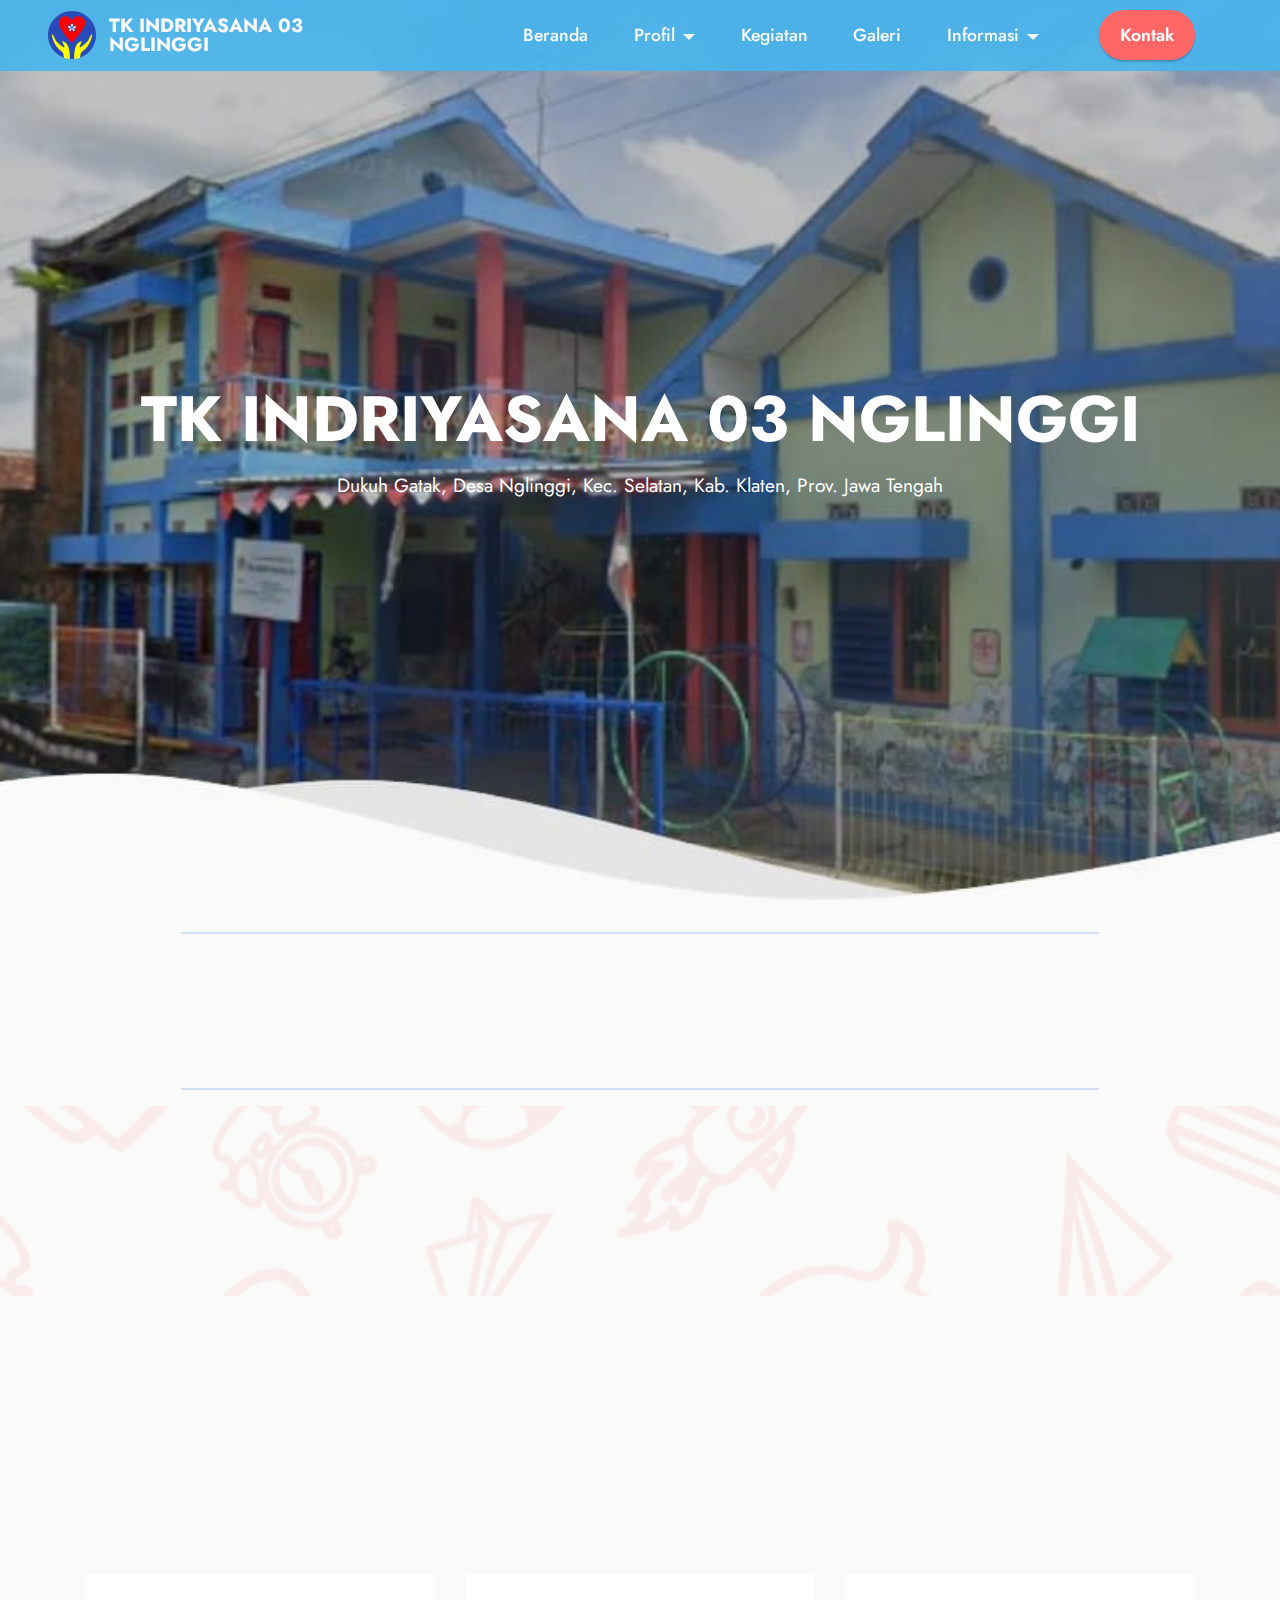
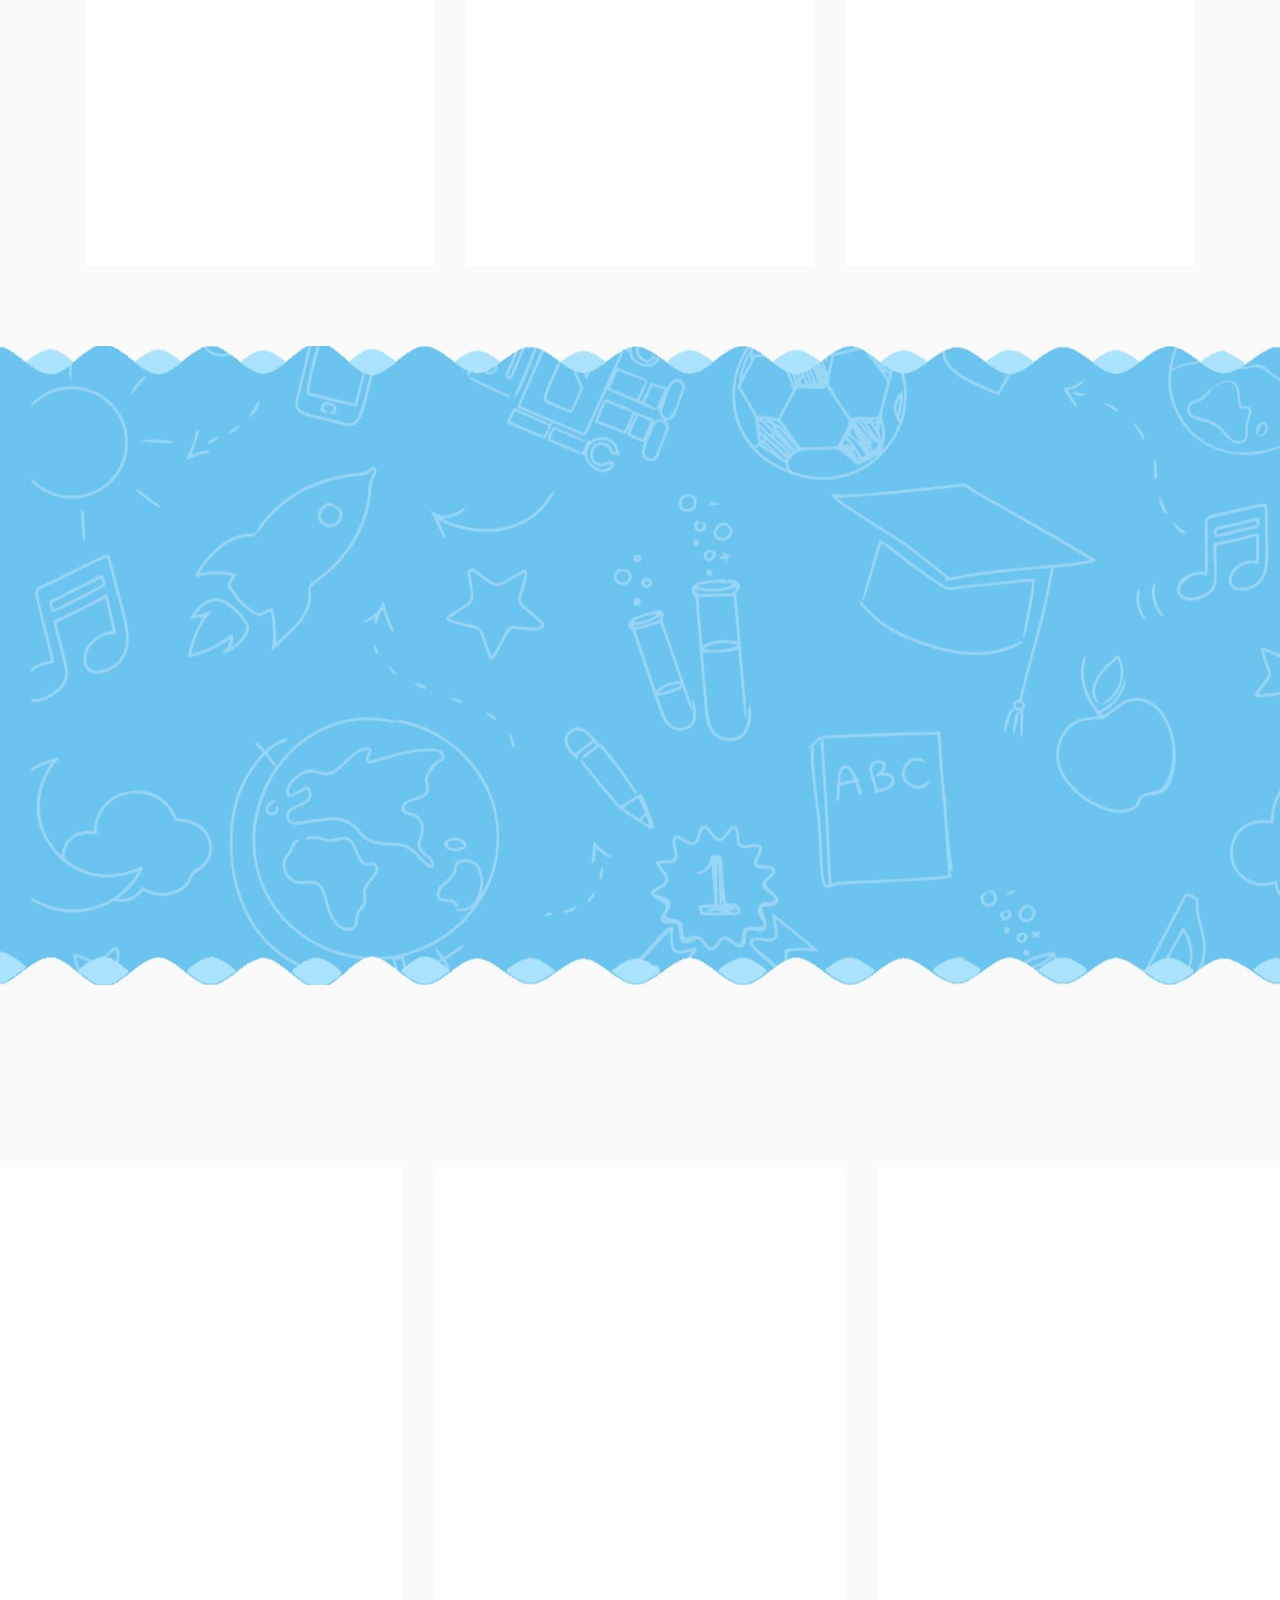
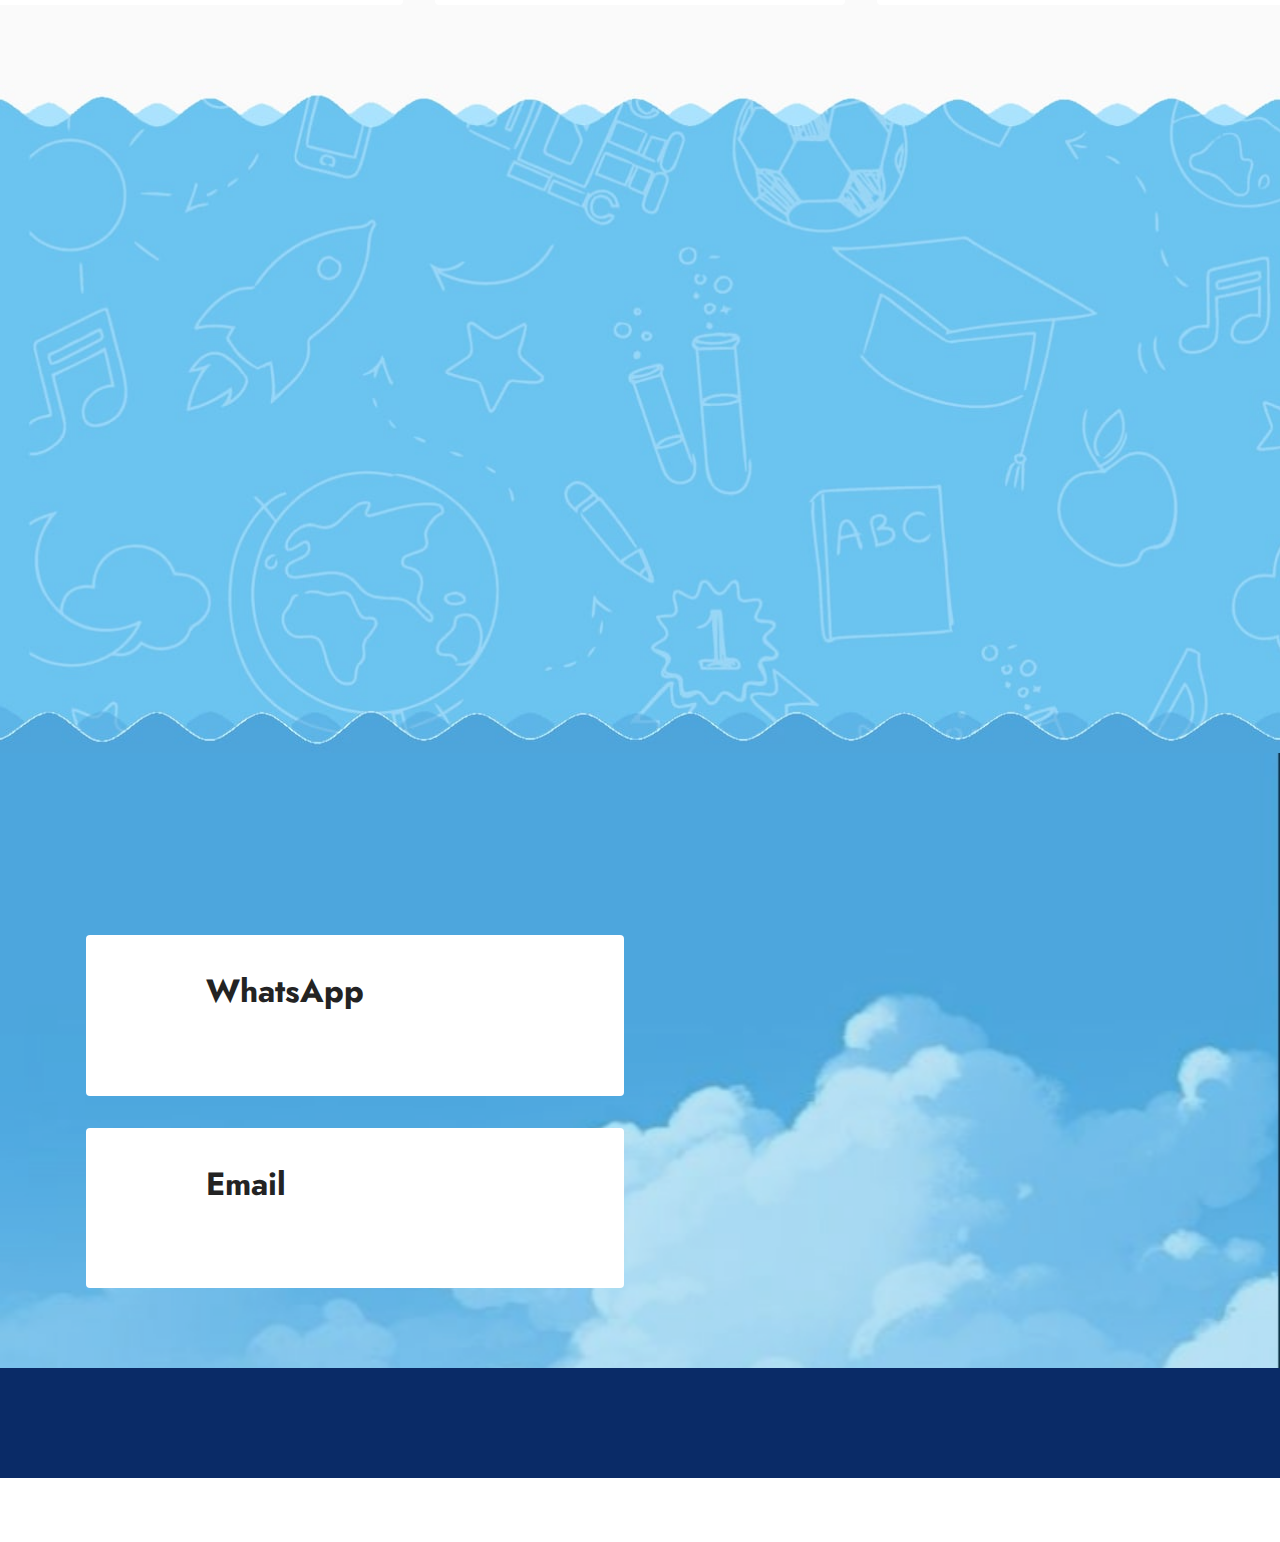
==== index.html @ e8ebb44b "1" ====
<!DOCTYPE html>
<html  >
<head>
  <!-- Site made with Mobirise Website Builder v5.9.6, https://mobirise.com -->
  <meta charset="UTF-8">
  <meta http-equiv="X-UA-Compatible" content="IE=edge">
  <meta name="generator" content="Mobirise v5.9.6, mobirise.com">
  <meta name="viewport" content="width=device-width, initial-scale=1, minimum-scale=1">
  <link rel="shortcut icon" href="assets/images/channels4-profile-fotor-202404188264-96x96.png" type="image/x-icon">
  <meta name="description" content="">
  
  
  <title>Home</title>
  <link rel="stylesheet" href="assets/web/assets/mobirise-icons2/mobirise2.css">
  <link rel="stylesheet" href="assets/bootstrap/css/bootstrap.min.css">
  <link rel="stylesheet" href="assets/bootstrap/css/bootstrap-grid.min.css">
  <link rel="stylesheet" href="assets/bootstrap/css/bootstrap-reboot.min.css">
  <link rel="stylesheet" href="assets/parallax/jarallax.css">
  <link rel="stylesheet" href="assets/animatecss/animate.css">
  <link rel="stylesheet" href="assets/dropdown/css/style.css">
  <link rel="stylesheet" href="assets/socicon/css/styles.css">
  <link rel="stylesheet" href="assets/theme/css/style.css">
  <link rel="preload" href="https://fonts.googleapis.com/css?family=Jost:100,200,300,400,500,600,700,800,900,100i,200i,300i,400i,500i,600i,700i,800i,900i&display=swap" as="style" onload="this.onload=null;this.rel='stylesheet'">
  <noscript><link rel="stylesheet" href="https://fonts.googleapis.com/css?family=Jost:100,200,300,400,500,600,700,800,900,100i,200i,300i,400i,500i,600i,700i,800i,900i&display=swap"></noscript>
  <link rel="preload" as="style" href="assets/mobirise/css/mbr-additional.css"><link rel="stylesheet" href="assets/mobirise/css/mbr-additional.css" type="text/css">

  
  
  
</head>
<body>
  
  <section data-bs-version="5.1" class="menu menu2 cid-udGkmH6axT" once="menu" id="menu2-32">
    
    <nav class="navbar navbar-dropdown navbar-fixed-top navbar-expand-lg">
        <div class="container-fluid">
            <div class="navbar-brand">
                <span class="navbar-logo">
                    
                        <img src="assets/images/channels4-profile-fotor-202404188264-96x96.png" alt="Mobirise Website Builder" style="height: 3rem;">
                    
                </span>
                <span class="navbar-caption-wrap"><a class="navbar-caption text-white text-primary display-7">TK INDRIYASANA 03 <br>NGLINGGI</a></span>
            </div>
            <button class="navbar-toggler" type="button" data-toggle="collapse" data-bs-toggle="collapse" data-target="#navbarSupportedContent" data-bs-target="#navbarSupportedContent" aria-controls="navbarNavAltMarkup" aria-expanded="false" aria-label="Toggle navigation">
                <div class="hamburger">
                    <span></span>
                    <span></span>
                    <span></span>
                    <span></span>
                </div>
            </button>
            <div class="collapse navbar-collapse" id="navbarSupportedContent">
                <ul class="navbar-nav nav-dropdown" data-app-modern-menu="true"><li class="nav-item"><a class="nav-link link text-white display-4" href="index.html">Beranda</a></li><li class="nav-item dropdown"><a class="nav-link link dropdown-toggle text-white show display-4" href="https://mobiri.se" data-toggle="dropdown-submenu" data-bs-toggle="dropdown" data-bs-auto-close="outside" aria-expanded="false">Profil</a><div class="dropdown-menu show" aria-labelledby="dropdown-567" data-bs-popper="none"><a class="dropdown-item text-white text-primary display-4" href="Sejarah.html">Sejarah</a><a class="dropdown-item text-white text-primary display-4" href="Visi, Misi, dan Tujuan.html">Visi, Misi, dan Tujuan</a><a class="dropdown-item text-white text-primary display-4" href="Struktur Organisasi.html">Struktur Organisasi</a><a class="show dropdown-item text-white text-primary display-4" href="Data Guru.html">Data Guru</a><a class="show dropdown-item text-white text-primary display-4" href="Identitas.html">Identitas TK</a></div></li><li class="nav-item"><a class="nav-link link text-white text-primary display-4" href="Kegiatan.html" aria-expanded="false">Kegiatan</a></li>
                    <li class="nav-item"><a class="nav-link link text-white text-primary display-4" href="Galeri.html">Galeri</a></li>
                    <li class="nav-item dropdown"><a class="nav-link link dropdown-toggle text-white display-4" href="https://mobiri.se" data-toggle="dropdown-submenu" data-bs-toggle="dropdown" data-bs-auto-close="outside" aria-expanded="false">Informasi</a><div class="dropdown-menu" aria-labelledby="dropdown-361"><a class="dropdown-item text-white text-primary display-4" href="Pengumuman.html">Pengumuman</a><a class="dropdown-item text-white text-primary display-4" href="Pendaftaran.html">Pendaftaran</a></div>
                    </li></ul>
                
                <div class="navbar-buttons mbr-section-btn"><a class="btn btn-success display-4" href="Kontak.html">Kontak</a></div>
            </div>
        </div>
    </nav>
</section>

<section data-bs-version="5.1" class="header18 cid-u93ka7ku4t mbr-fullscreen" id="header18-0">

    

    
    <div class="mbr-overlay" style="opacity: 0; background-color: rgb(0, 0, 0);"></div>

    <div class="align-center container-fluid">
        <div class="row justify-content-center">
            <div class="col-12 col-lg-12">
                <h1 class="mbr-section-title mbr-fonts-style mbr-white mb-3 display-1"><strong>TK INDRIYASANA 03 NGLINGGI</strong></h1>
                
                <p class="mbr-text mbr-fonts-style mbr-white display-7">Dukuh Gatak, Desa Nglinggi, Kec. Selatan, Kab. Klaten, Prov. Jawa Tengah</p>
                
            </div>
        </div>
    </div>
</section>

<section data-bs-version="5.1" class="content6 cid-ue8U0f167x" id="content6-4u">
    
    <div class="container">
        <div class="row justify-content-center">
            <div class="col-md-12 col-lg-10">
                <hr class="line">
                <p class="mbr-text align-center mbr-fonts-style my-4 display-2"><strong>Selamat Datang di Website TK Indriyasana 03 Nglinggi</strong></p>
                <hr class="line">
            </div>
        </div>
    </div>
</section>

<section data-bs-version="5.1" class="image1 cid-ubviYFPALt mbr-parallax-background" id="image1-2f">
    

    
    <div class="mbr-overlay" style="opacity: 0.9; background-color: rgb(250, 250, 250);">
    </div>

    <div class="container">
        <div class="row align-items-center">
            <div class="col-12 col-lg-6">
                <div class="image-wrapper">
                    <img src="assets/images/whatsapp-image-2024-05-30-at-23.17.44-1076x526.jpg" alt="Mobirise Website Builder">
                    
                </div>
            </div>
            <div class="col-12 col-lg">
                <div class="text-wrapper">
                    <h3 class="mbr-section-title mbr-fonts-style mb-3 display-2"><strong>TENTANG</strong><br></h3>
                    <p class="mbr-text mbr-fonts-style display-7">TK Indriyasana 03 Nglinggi ini mengajarkan anak untuk mempersiapkan diri ke jenjang selanjutnya. Proses kegiatan belajar mengajar pada TK Indriyasana 03 Nglinggi ini sangat menyenangkan, dengan menggunakan metode bermain dan belajar.</p>
                </div>
            </div>
        </div>
    </div>
</section>

<section data-bs-version="5.1" class="features20 cid-ue4uSLppdm" id="features020-4t">
	

	
	
	<div class="container">
		
		<div class="row">
			<div class="item features-without-image col-12 col-md-6 col-lg-4">
				<div class="item-wrapper">
					<div class="card-box align-left">
						<div class="img-wrapper mb-3">
							<a href="Sejarah.html"><img src="assets/images/screenshot-2024-05-29-142902-160x77.png" alt=""></a>
						</div>
						<h5 class="card-title mbr-fonts-style display-7"><strong><a href="Sejarah.html" class="text-primary">Sejarah</a></strong></h5>
						<p class="card-text mbr-fonts-style display-7">Asal-usul berdirinya TK Indriyasana 03 Nglinggi.<br><br></p>
					</div>
				</div>
			</div>
			<div class="item features-without-image col-12 col-md-6 col-lg-4">
				<div class="item-wrapper">
					<div class="card-box align-left">
						<div class="img-wrapper mb-3">
							<a href="Visi, Misi, dan Tujuan.html"><img src="assets/images/img-20230223-wa0037-160x120.jpg" alt=""></a>
						</div>
						<h5 class="card-title mbr-fonts-style display-7"><strong><a href="Visi, Misi, dan Tujuan.html" class="text-primary">Visi, Misi &amp; Tujuan</a></strong></h5>
						<p class="card-text mbr-fonts-style display-7">Visi, misi, dan tujuan yang menjadi pedoman kami.<br><br></p>
					</div>
				</div>
			</div>
			<div class="item features-without-image col-12 col-md-6 col-lg-4">
				<div class="item-wrapper">
					<div class="card-box align-left">
						<div class="img-wrapper mb-3">
							<a href="Data Guru.html"><img src="assets/images/img-20231031-wa0009-160x90.jpeg" data-slide-to="3" alt=""></a>
						</div>
						<h5 class="card-title mbr-fonts-style display-7"><strong><a href="Data Guru.html" class="text-primary">Guru</a></strong></h5>
						<p class="card-text mbr-fonts-style display-7">Tenaga pendidik yang profesional dan terpercaya.<br><br></p>
					</div>
				</div>
			</div>
		</div>
	</div>
</section>

<section data-bs-version="5.1" class="features12 cid-ue9atdWoYw" id="features12-4y">

    

    
    
    <div class="container">
        <div class="m-0 row align-items-center">
            <div class="col-12 col-lg">
                <div class="card-wrapper">
                    <div class="card-box">
                        <h4 class="card-title mbr-fonts-style mb-4 display-2"><p><strong>KEGIATAN HARIAN</strong></p></h4>
                        <p class="mbr-text mbr-fonts-style mb-4 display-7">
                            Beberapa kegiatan belajar mengajar di TK Indriyasana 03 Nglinggi yang modern serta menyenangkan bagi anak-anak</p>
                        
                        <div class="mbr-section-btn mb-4"><a class="btn btn-success display-4" href="Kegiatan.html">Selengkapnya</a></div>
                    </div>
                </div>
            </div>
            <div class="p-0 col-12 col-lg-6 md-pb">
                <div class="image-wrapper">
                    <img src="assets/images/whatsapp-image-2024-05-30-at-16.50.29-d78d8560-1108x831.jpg" alt="Mobirise Website Builder">
                </div>
            </div>
        </div>
    </div>
</section>

<section data-bs-version="5.1" class="slider4 mbr-embla cid-uaUQHF5cl6 mbr-parallax-background" id="slider4-1y">
    
    <div class="mbr-overlay"></div>
    <div class="position-relative text-center">
        <div class="mbr-section-head">
            <h4 class="mbr-section-title mbr-fonts-style align-center mb-0 display-1"><strong>Foto Kegiatan</strong><br></h4>
            
        </div>
        <div class="embla mt-4" data-skip-snaps="true" data-align="center" data-contain-scroll="trimSnaps" data-loop="true" data-auto-play="true" data-auto-play-interval="5" data-draggable="true">
            <div class="embla__viewport container-fluid">
                <div class="embla__container">
                    <div class="embla__slide slider-image item active" style="margin-left: 1rem; margin-right: 1rem;">
                        <div class="slide-content">
                            <div class="item-wrapper">
                                <div class="item-img">
                                    <img src="assets/images/img-20230329-wa0027-1000x750.jpg" alt="Mobirise Website Builder" data-slide-to="4" data-bs-slide-to="4">
                                </div>
                            </div>
                            <div class="item-content">
                                <h5 class="item-title mbr-fonts-style display-7"><strong>Kegiatan Kunjungan Pemadam Kebakaran</strong></h5>
                                
                                
                            </div>
                            
                        </div>
                    </div><div class="embla__slide slider-image item" style="margin-left: 1rem; margin-right: 1rem;">
                        <div class="slide-content">
                            <div class="item-wrapper">
                                <div class="item-img">
                                    <img src="assets/images/img20230106082956-1000x750.jpg" alt="Mobirise Website Builder" data-slide-to="0" data-bs-slide-to="0">
                                </div>
                            </div>
                            <div class="item-content">
                                <h5 class="item-title mbr-fonts-style display-7"><strong>Kegiatan Berbagi Kasih</strong></h5>
                                
                                
                            </div>
                            
                        </div>
                    </div>
                    <div class="embla__slide slider-image item" style="margin-left: 1rem; margin-right: 1rem;">
                        <div class="slide-content">
                            <div class="item-wrapper">
                                <div class="item-img">
                                    <img src="assets/images/img-20230223-wa0037-1000x750.jpg" alt="Mobirise Website Builder" data-slide-to="1" data-bs-slide-to="1">
                                </div>
                            </div>
                            <div class="item-content">
                                <h5 class="item-title mbr-fonts-style display-7"><strong>Kegiatan Ecopounding</strong></h5>
                                
                                
                            </div>
                            
                        </div>
                    </div>
                    <div class="embla__slide slider-image item" style="margin-left: 1rem; margin-right: 1rem;">
                        <div class="slide-content">
                            <div class="item-wrapper">
                                <div class="item-img">
                                    <img src="assets/images/img-20231130-wa0043-1000x750.jpg" alt="Mobirise Website Builder" data-slide-to="2" data-bs-slide-to="2">
                                </div>
                            </div>
                            <div class="item-content">
                                <h5 class="item-title mbr-fonts-style display-7"><strong>Kegiatan Bertani&nbsp;</strong></h5>
                                
                                
                            </div>
                            
                        </div>
                    </div>
                    
                </div>
            </div>
            <button class="embla__button embla__button--prev">
                <span class="mobi-mbri mobi-mbri-arrow-prev mbr-iconfont" aria-hidden="true"></span>
                <span class="sr-only visually-hidden visually-hidden">Previous</span>
            </button>
            <button class="embla__button embla__button--next">
                <span class="mobi-mbri mobi-mbri-arrow-next mbr-iconfont" aria-hidden="true"></span>
                <span class="sr-only visually-hidden visually-hidden">Next</span>
            </button>
        </div>
    </div>
</section>

<section data-bs-version="5.1" class="article2 cid-ueaiyAIs2y" id="article02-57">
	

	
	

	<div class="container">
		<div class="row justify-content-center">
			<div class="col-12 col-md-12 col-lg-6 image-wrapper">
				<img class="w-100" src="assets/images/whatsapp-image-2024-05-30-at-23.17.44-1-1076x638.jpg" alt="Mobirise Website Builder">
			</div>
			<div class="col-12 col-md-12 col-lg">
				<div class="text-wrapper align-left">
					<h1 class="mbr-section-title mbr-fonts-style mb-4 display-2"><strong>BAGAIMANA MENGAJAK BUAH HATI KE SEKOLAH?</strong><br></h1>
					<p class="mbr-text align-left mbr-fonts-style mb-4 display-7">Untuk mempersiapkan buah hati Anda memasuki sekolah, alangkah baiknya jika Anda mempersiapkan mereka secara mental, bukan hanya secara finansial.<br></p>
					<div class="mbr-section-btn align-left mt-3"><a class="btn btn-secondary display-7" href="Kontak.html">Hubungi Kami</a></div>
				</div>
			</div>
		</div>
	</div>
</section>

<section data-bs-version="5.1" class="contacts3 map1 cid-u93Njb9iDv" id="contacts3-r">

    

    
    <div class="mbr-overlay" style="opacity: 0.3; background-color: rgb(34, 165, 229);"></div>
    <div class="container">
        <div class="mbr-section-head">
            <h3 class="mbr-section-title mbr-fonts-style align-center mb-0 display-1"><strong>Kontak</strong></h3>
            
        </div>
        <div class="row justify-content-center mt-4">
            <div class="card col-12 col-md-6">
                <div class="card-wrapper">
                    <div class="image-wrapper">
                        <a href="https://wa.me/62818265630"><span class="mbr-iconfont socicon-whatsapp socicon" style="color: rgb(248, 116, 116); fill: rgb(248, 116, 116);"></span></a>
                    </div>
                    <div class="text-wrapper">
                        <h6 class="card-title mbr-fonts-style mb-1 display-5"><strong>WhatsApp</strong></h6>
                        <p class="mbr-text mbr-fonts-style display-7"><a href="https://wa.me/62818265630" class="text-success text-primary">+62 818-265-630&nbsp;(Bu Selly)</a></p>
                    </div>
                </div>
                <div class="card-wrapper">
                    <div class="image-wrapper">
                        <a href="mailto:tkindriyasana3@gmail.com"><span class="mbr-iconfont socicon-mail socicon" style="color: rgb(248, 116, 116); fill: rgb(248, 116, 116);"></span></a>
                    </div>
                    <div class="text-wrapper">
                        <h6 class="card-title mbr-fonts-style mb-1 display-5">
                            <strong>Email</strong>
                        </h6>
                        <p class="mbr-text mbr-fonts-style display-7"><a href="mailto:tkindriyasana3@gmail.com" class="text-success">tkindriyasana3@gmail.com</a></p>
                    </div>
                </div>
            </div>
            <div class="map-wrapper col-12 col-md-6">
                <div class="google-map"><iframe frameborder="0" style="border:0" src="https://www.google.com/maps/embed?pb=!1m18!1m12!1m3!1d996.1728776664124!2d110.57367702860239!3d-7.7009334500451585!2m3!1f0!2f0!3f0!3m2!1i1024!2i768!4f13.1!3m3!1m2!1s0x2e7a430003d3cbb1%3A0xe8f6fad57279eca3!2sTK%20Indriyasana%2003%20Nglinggi!5e0!3m2!1sid!2sid!4v1714356464029!5m2!1sid!2sid" allowfullscreen=""></iframe></div>
            </div>
        </div>
    </div>
</section>

<section data-bs-version="5.1" class="footer7 cid-ueh8bl1b59" once="footers" id="footer7-5b">
    <div class="container">
        <style>
            .footer-content {
              display: flex;
              align-items: center;
              justify-content: center;
            }
            .footer-logo {
              margin-right: 10px;
            }
            .copyright-text {
              display: inline-block;
            }
          </style>
            <div class="media-container-row align-center mbr-white">
                <div class="col-12">
                    <div class="footer-content">
                          <a href="https://respati.ac.id/" target="_blank">
                              <img src="assets/images/respati.png" alt="Logo" class="footer-logo" style="width: 50px; vertical-align: middle;"></a>
        <div class="media-container-row align-center mbr-white">
            <div class="col-12">
                <p class="mbr-text mb-0 mbr-fonts-style display-7">
                    © Copyright 2024 | Benedicto Reynaka Filio Martin - Informatika - Universitas Respati Yogyakarta</p>
            </div>
        </div>
    </div>
</section><section class="display-7" style="padding: 0;align-items: center;justify-content: center;flex-wrap: wrap;    align-content: center;display: flex;position: relative;height: 4rem;"><a href="https://mobiri.se/3090501" style="flex: 1 1;height: 4rem;position: absolute;width: 100%;z-index: 1;"><img alt="" style="height: 4rem;" src="[data-uri]"></a><p style="margin: 0;text-align: center;" class="display-7">&#8204;</p><a style="z-index:1" href="https://mobirise.com/builder/no-code-website-builder.html">No Code Website Builder</a></section><script src="assets/bootstrap/js/bootstrap.bundle.min.js"></script>  <script src="assets/parallax/jarallax.js"></script>  <script src="assets/smoothscroll/smooth-scroll.js"></script>  <script src="assets/ytplayer/index.js"></script>  <script src="assets/dropdown/js/navbar-dropdown.js"></script>  <script src="assets/embla/embla.min.js"></script>  <script src="assets/embla/script.js"></script>  <script src="assets/theme/js/script.js"></script>  
  
  
 <div id="scrollToTop" class="scrollToTop mbr-arrow-up"><a style="text-align: center;"><i class="mbr-arrow-up-icon mbr-arrow-up-icon-cm cm-icon cm-icon-smallarrow-up"></i></a></div>
    <input name="animation" type="hidden">
  </body>
</html>
---- assets/web/assets/mobirise-icons2/mobirise2.css ----
@font-face {
  font-family: 'Moririse2';
  font-display: swap;
  src:  url('mobirise2.eot?f2bix4');
  src:  url('mobirise2.eot?f2bix4#iefix') format('embedded-opentype'),
    url('mobirise2.ttf?f2bix4') format('truetype'),
    url('mobirise2.woff?f2bix4') format('woff'),
    url('mobirise2.svg?f2bix4#mobirise2') format('svg');
  font-weight: normal;
  font-style: normal;
}

[class^="mobi-"], [class*=" mobi-"] {
  /* use !important to prevent issues with browser extensions that change fonts */
  font-family: 'Moririse2' !important;
  speak: none;
  font-style: normal;
  font-weight: normal;
  font-variant: normal;
  text-transform: none;
  line-height: 1;

  /* Better Font Rendering =========== */
  -webkit-font-smoothing: antialiased;
  -moz-osx-font-smoothing: grayscale;
}

.mobi-mbri-add-submenu:before {
  content: "\e900";
}
.mobi-mbri-alert:before {
  content: "\e901";
}
.mobi-mbri-align-center:before {
  content: "\e902";
}
.mobi-mbri-align-justify:before {
  content: "\e903";
}
.mobi-mbri-align-left:before {
  content: "\e904";
}
.mobi-mbri-align-right:before {
  content: "\e905";
}
.mobi-mbri-android:before {
  content: "\e906";
}
.mobi-mbri-apple:before {
  content: "\e907";
}
.mobi-mbri-arrow-down:before {
  content: "\e908";
}
.mobi-mbri-arrow-next:before {
  content: "\e909";
}
.mobi-mbri-arrow-prev:before {
  content: "\e90a";
}
.mobi-mbri-arrow-up:before {
  content: "\e90b";
}
.mobi-mbri-bold:before {
  content: "\e90c";
}
.mobi-mbri-bookmark:before {
  content: "\e90d";
}
.mobi-mbri-bootstrap:before {
  content: "\e90e";
}
.mobi-mbri-briefcase:before {
  content: "\e90f";
}
.mobi-mbri-browse:before {
  content: "\e910";
}
.mobi-mbri-bulleted-list:before {
  content: "\e911";
}
.mobi-mbri-calendar:before {
  content: "\e912";
}
.mobi-mbri-camera:before {
  content: "\e913";
}
.mobi-mbri-cart-add:before {
  content: "\e914";
}
.mobi-mbri-cart-full:before {
  content: "\e915";
}
.mobi-mbri-cash:before {
  content: "\e916";
}
.mobi-mbri-change-style:before {
  content: "\e917";
}
.mobi-mbri-chat:before {
  content: "\e918";
}
.mobi-mbri-clock:before {
  content: "\e919";
}
.mobi-mbri-close:before {
  content: "\e91a";
}
.mobi-mbri-cloud:before {
  content: "\e91b";
}
.mobi-mbri-code:before {
  content: "\e91c";
}
.mobi-mbri-contact-form:before {
  content: "\e91d";
}
.mobi-mbri-credit-card:before {
  content: "\e91e";
}
.mobi-mbri-cursor-click:before {
  content: "\e91f";
}
.mobi-mbri-cust-feedback:before {
  content: "\e920";
}
.mobi-mbri-database:before {
  content: "\e921";
}
.mobi-mbri-delivery:before {
  content: "\e922";
}
.mobi-mbri-desktop:before {
  content: "\e923";
}
.mobi-mbri-devices:before {
  content: "\e924";
}
.mobi-mbri-down:before {
  content: "\e925";
}
.mobi-mbri-download-2:before {
  content: "\e926";
}
.mobi-mbri-download:before {
  content: "\e927";
}
.mobi-mbri-drag-n-drop-2:before {
  content: "\e928";
}
.mobi-mbri-drag-n-drop:before {
  content: "\e929";
}
.mobi-mbri-edit-2:before {
  content: "\e92a";
}
.mobi-mbri-edit:before {
  content: "\e92b";
}
.mobi-mbri-error:before {
  content: "\e92c";
}
.mobi-mbri-extension:before {
  content: "\e92d";
}
.mobi-mbri-features:before {
  content: "\e92e";
}
.mobi-mbri-file:before {
  content: "\e92f";
}
.mobi-mbri-flag:before {
  content: "\e930";
}
.mobi-mbri-folder:before {
  content: "\e931";
}
.mobi-mbri-gift:before {
  content: "\e932";
}
.mobi-mbri-github:before {
  content: "\e933";
}
.mobi-mbri-globe-2:before {
  content: "\e934";
}
.mobi-mbri-globe:before {
  content: "\e935";
}
.mobi-mbri-growing-chart:before {
  content: "\e936";
}
.mobi-mbri-hearth:before {
  content: "\e937";
}
.mobi-mbri-help:before {
  content: "\e938";
}
.mobi-mbri-home:before {
  content: "\e939";
}
.mobi-mbri-hot-cup:before {
  content: "\e93a";
}
.mobi-mbri-idea:before {
  content: "\e93b";
}
.mobi-mbri-image-gallery:before {
  content: "\e93c";
}
.mobi-mbri-image-slider:before {
  content: "\e93d";
}
.mobi-mbri-info:before {
  content: "\e93e";
}
.mobi-mbri-italic:before {
  content: "\e93f";
}
.mobi-mbri-key:before {
  content: "\e940";
}
.mobi-mbri-laptop:before {
  content: "\e941";
}
.mobi-mbri-layers:before {
  content: "\e942";
}
.mobi-mbri-left-right:before {
  content: "\e943";
}
.mobi-mbri-left:before {
  content: "\e944";
}
.mobi-mbri-letter:before {
  content: "\e945";
}
.mobi-mbri-like:before {
  content: "\e946";
}
.mobi-mbri-link:before {
  content: "\e947";
}
.mobi-mbri-lock:before {
  content: "\e948";
}
.mobi-mbri-login:before {
  content: "\e949";
}
.mobi-mbri-logout:before {
  content: "\e94a";
}
.mobi-mbri-magic-stick:before {
  content: "\e94b";
}
.mobi-mbri-map-pin:before {
  content: "\e94c";
}
.mobi-mbri-menu:before {
  content: "\e94d";
}
.mobi-mbri-mobile-2:before {
  content: "\e94e";
}
.mobi-mbri-mobile-horizontal:before {
  content: "\e94f";
}
.mobi-mbri-mobile:before {
  content: "\e950";
}
.mobi-mbri-mobirise:before {
  content: "\e951";
}
.mobi-mbri-more-horizontal:before {
  content: "\e952";
}
.mobi-mbri-more-vertical:before {
  content: "\e953";
}
.mobi-mbri-music:before {
  content: "\e954";
}
.mobi-mbri-new-file:before {
  content: "\e955";
}
.mobi-mbri-numbered-list:before {
  content: "\e956";
}
.mobi-mbri-opened-folder:before {
  content: "\e957";
}
.mobi-mbri-pages:before {
  content: "\e958";
}
.mobi-mbri-paper-plane:before {
  content: "\e959";
}
.mobi-mbri-paperclip:before {
  content: "\e95a";
}
.mobi-mbri-phone:before {
  content: "\e95b";
}
.mobi-mbri-photo:before {
  content: "\e95c";
}
.mobi-mbri-photos:before {
  content: "\e95d";
}
.mobi-mbri-pin:before {
  content: "\e95e";
}
.mobi-mbri-play:before {
  content: "\e95f";
}
.mobi-mbri-plus:before {
  content: "\e960";
}
.mobi-mbri-preview:before {
  content: "\e961";
}
.mobi-mbri-print:before {
  content: "\e962";
}
.mobi-mbri-protect:before {
  content: "\e963";
}
.mobi-mbri-question:before {
  content: "\e964";
}
.mobi-mbri-quote-left:before {
  content: "\e965";
}
.mobi-mbri-quote-right:before {
  content: "\e966";
}
.mobi-mbri-redo:before {
  content: "\e967";
}
.mobi-mbri-refresh:before {
  content: "\e968";
}
.mobi-mbri-responsive-2:before {
  content: "\e969";
}
.mobi-mbri-responsive:before {
  content: "\e96a";
}
.mobi-mbri-right:before {
  content: "\e96b";
}
.mobi-mbri-rocket:before {
  content: "\e96c";
}
.mobi-mbri-sad-face:before {
  content: "\e96d";
}
.mobi-mbri-sale:before {
  content: "\e96e";
}
.mobi-mbri-save:before {
  content: "\e96f";
}
.mobi-mbri-search:before {
  content: "\e970";
}
.mobi-mbri-setting-2:before {
  content: "\e971";
}
.mobi-mbri-setting-3:before {
  content: "\e972";
}
.mobi-mbri-setting:before {
  content: "\e973";
}
.mobi-mbri-share:before {
  content: "\e974";
}
.mobi-mbri-shopping-bag:before {
  content: "\e975";
}
.mobi-mbri-shopping-basket:before {
  content: "\e976";
}
.mobi-mbri-shopping-cart:before {
  content: "\e977";
}
.mobi-mbri-sites:before {
  content: "\e978";
}
.mobi-mbri-smile-face:before {
  content: "\e979";
}
.mobi-mbri-speed:before {
  content: "\e97a";
}
.mobi-mbri-star:before {
  content: "\e97b";
}
.mobi-mbri-success:before {
  content: "\e97c";
}
.mobi-mbri-sun:before {
  content: "\e97d";
}
.mobi-mbri-sun2:before {
  content: "\e97e";
}
.mobi-mbri-tablet-vertical:before {
  content: "\e97f";
}
.mobi-mbri-tablet:before {
  content: "\e980";
}
.mobi-mbri-target:before {
  content: "\e981";
}
.mobi-mbri-timer:before {
  content: "\e982";
}
.mobi-mbri-to-ftp:before {
  content: "\e983";
}
.mobi-mbri-to-local-drive:before {
  content: "\e984";
}
.mobi-mbri-touch-swipe:before {
  content: "\e985";
}
.mobi-mbri-touch:before {
  content: "\e986";
}
.mobi-mbri-trash:before {
  content: "\e987";
}
.mobi-mbri-underline:before {
  content: "\e988";
}
.mobi-mbri-undo:before {
  content: "\e989";
}
.mobi-mbri-unlink:before {
  content: "\e98a";
}
.mobi-mbri-unlock:before {
  content: "\e98b";
}
.mobi-mbri-up-down:before {
  content: "\e98c";
}
.mobi-mbri-up:before {
  content: "\e98d";
}
.mobi-mbri-update:before {
  content: "\e98e";
}
.mobi-mbri-upload-2:before {
  content: "\e98f";
}
.mobi-mbri-upload:before {
  content: "\e990";
}
.mobi-mbri-user-2:before {
  content: "\e991";
}
.mobi-mbri-user:before {
  content: "\e992";
}
.mobi-mbri-users:before {
  content: "\e993";
}
.mobi-mbri-video-play:before {
  content: "\e994";
}
.mobi-mbri-video:before {
  content: "\e995";
}
.mobi-mbri-watch:before {
  content: "\e996";
}
.mobi-mbri-website-theme-2:before {
  content: "\e997";
}
.mobi-mbri-website-theme:before {
  content: "\e998";
}
.mobi-mbri-wifi:before {
  content: "\e999";
}
.mobi-mbri-windows:before {
  content: "\e99a";
}
.mobi-mbri-zoom-in:before {
  content: "\e99b";
}
.mobi-mbri-zoom-out:before {
  content: "\e99c";
}
---- assets/parallax/jarallax.css ----
.jarallax {
    position: relative;
    z-index: 0;
}
.jarallax > .jarallax-img {
    position: absolute;
    object-fit: cover;
    /* support for plugin https://github.com/bfred-it/object-fit-images */
    font-family: 'object-fit: cover;';
    top: 0;
    left: 0;
    width: 100%;
    height: 100%;
    z-index: -1;
}
---- assets/dropdown/css/style.css ----
.navbar-dropdown {
  left: 0;
  padding: 0;
  position: absolute;
  right: 0;
  top: 0;
  transition: all 0.45s ease;
  z-index: 1030;
  background: #282828; }
  .navbar-dropdown .navbar-logo {
    margin-right: 0.8rem;
    transition: margin 0.3s ease-in-out;
    vertical-align: middle; }
    .navbar-dropdown .navbar-logo img {
      height: 3.125rem;
      transition: all 0.3s ease-in-out; }
    .navbar-dropdown .navbar-logo.mbr-iconfont {
      font-size: 3.125rem;
      line-height: 3.125rem; }
  .navbar-dropdown .navbar-caption {
    font-weight: 700;
    white-space: normal;
    vertical-align: -4px;
    line-height: 3.125rem !important; }
    .navbar-dropdown .navbar-caption, .navbar-dropdown .navbar-caption:hover {
      color: inherit;
      text-decoration: none; }
  .navbar-dropdown .mbr-iconfont + .navbar-caption {
    vertical-align: -1px; }
  .navbar-dropdown.navbar-fixed-top {
    position: fixed; }
  .navbar-dropdown .navbar-brand span {
    vertical-align: -4px; }
  .navbar-dropdown.bg-color.transparent {
    background: none; }
  .navbar-dropdown.navbar-short .navbar-brand {
    padding: 0.625rem 0; }
    .navbar-dropdown.navbar-short .navbar-brand span {
      vertical-align: -1px; }
  .navbar-dropdown.navbar-short .navbar-caption {
    line-height: 2.375rem !important;
    vertical-align: -2px; }
  .navbar-dropdown.navbar-short .navbar-logo {
    margin-right: 0.5rem; }
    .navbar-dropdown.navbar-short .navbar-logo img {
      height: 2.375rem; }
    .navbar-dropdown.navbar-short .navbar-logo.mbr-iconfont {
      font-size: 2.375rem;
      line-height: 2.375rem; }
  .navbar-dropdown.navbar-short .mbr-table-cell {
    height: 3.625rem; }
  .navbar-dropdown .navbar-close {
    left: 0.6875rem;
    position: fixed;
    top: 0.75rem;
    z-index: 1000; }
  .navbar-dropdown .hamburger-icon {
    content: "";
    display: inline-block;
    vertical-align: middle;
    width: 16px;
    -webkit-box-shadow: 0 -6px 0 1px #282828,0 0 0 1px #282828,0 6px 0 1px #282828;
    -moz-box-shadow: 0 -6px 0 1px #282828,0 0 0 1px #282828,0 6px 0 1px #282828;
    box-shadow: 0 -6px 0 1px #282828,0 0 0 1px #282828,0 6px 0 1px #282828; }

.dropdown-menu .dropdown-toggle[data-toggle="dropdown-submenu"]::after {
  border-bottom: 0.35em solid transparent;
  border-left: 0.35em solid;
  border-right: 0;
  border-top: 0.35em solid transparent;
  margin-left: 0.3rem; }

.dropdown-menu .dropdown-item:focus {
  outline: 0; }

.nav-dropdown {
  font-size: 0.75rem;
  font-weight: 500;
  height: auto !important; }
  .nav-dropdown .nav-btn {
    padding-left: 1rem; }
  .nav-dropdown .link {
    margin: .667em 1.667em;
    font-weight: 500;
    padding: 0;
    transition: color .2s ease-in-out; }
    .nav-dropdown .link.dropdown-toggle {
      margin-right: 2.583em; }
      .nav-dropdown .link.dropdown-toggle::after {
        margin-left: .25rem;
        border-top: 0.35em solid;
        border-right: 0.35em solid transparent;
        border-left: 0.35em solid transparent;
        border-bottom: 0; }
      .nav-dropdown .link.dropdown-toggle[aria-expanded="true"] {
        margin: 0;
        padding: 0.667em 3.263em  0.667em 1.667em; }
  .nav-dropdown .link::after,
  .nav-dropdown .dropdown-item::after {
    color: inherit; }
  .nav-dropdown .btn {
    font-size: 0.75rem;
    font-weight: 700;
    letter-spacing: 0;
    margin-bottom: 0;
    padding-left: 1.25rem;
    padding-right: 1.25rem; }
  .nav-dropdown .dropdown-menu {
    border-radius: 0;
    border: 0;
    left: 0;
    margin: 0;
    padding-bottom: 1.25rem;
    padding-top: 1.25rem;
    position: relative; }
  .nav-dropdown .dropdown-submenu {
    margin-left: 0.125rem;
    top: 0; }
  .nav-dropdown .dropdown-item {
    font-weight: 500;
    line-height: 2;
    padding: 0.3846em 4.615em 0.3846em 1.5385em;
    position: relative;
    transition: color .2s ease-in-out, background-color .2s ease-in-out; }
    .nav-dropdown .dropdown-item::after {
      margin-top: -0.3077em;
      position: absolute;
      right: 1.1538em;
      top: 50%; }
    .nav-dropdown .dropdown-item:focus, .nav-dropdown .dropdown-item:hover {
      background: none; }

@media (max-width: 767px) {
  .nav-dropdown.navbar-toggleable-sm {
    bottom: 0;
    display: none;
    left: 0;
    overflow-x: hidden;
    position: fixed;
    top: 0;
    transform: translateX(-100%);
    -ms-transform: translateX(-100%);
    -webkit-transform: translateX(-100%);
    width: 18.75rem;
    z-index: 999; } }
.nav-dropdown.navbar-toggleable-xl {
  bottom: 0;
  display: none;
  left: 0;
  overflow-x: hidden;
  position: fixed;
  top: 0;
  transform: translateX(-100%);
  -ms-transform: translateX(-100%);
  -webkit-transform: translateX(-100%);
  width: 18.75rem;
  z-index: 999; }

.nav-dropdown-sm {
  display: block !important;
  overflow-x: hidden;
  overflow: auto;
  padding-top: 3.875rem; }
  .nav-dropdown-sm::after {
    content: "";
    display: block;
    height: 3rem;
    width: 100%; }
  .nav-dropdown-sm.collapse.in ~ .navbar-close {
    display: block !important; }
  .nav-dropdown-sm.collapsing, .nav-dropdown-sm.collapse.in {
    transform: translateX(0);
    -ms-transform: translateX(0);
    -webkit-transform: translateX(0);
    transition: all 0.25s ease-out;
    -webkit-transition: all 0.25s ease-out;
    background: #282828; }
  .nav-dropdown-sm.collapsing[aria-expanded="false"] {
    transform: translateX(-100%);
    -ms-transform: translateX(-100%);
    -webkit-transform: translateX(-100%); }
  .nav-dropdown-sm .nav-item {
    display: block;
    margin-left: 0 !important;
    padding-left: 0; }
  .nav-dropdown-sm .link,
  .nav-dropdown-sm .dropdown-item {
    border-top: 1px dotted rgba(255, 255, 255, 0.1);
    font-size: 0.8125rem;
    line-height: 1.6;
    margin: 0 !important;
    padding: 0.875rem 2.4rem 0.875rem 1.5625rem !important;
    position: relative;
    white-space: normal; }
    .nav-dropdown-sm .link:focus, .nav-dropdown-sm .link:hover,
    .nav-dropdown-sm .dropdown-item:focus,
    .nav-dropdown-sm .dropdown-item:hover {
      background: rgba(0, 0, 0, 0.2) !important;
      color: #c0a375; }
  .nav-dropdown-sm .nav-btn {
    position: relative;
    padding: 1.5625rem 1.5625rem 0 1.5625rem; }
    .nav-dropdown-sm .nav-btn::before {
      border-top: 1px dotted rgba(255, 255, 255, 0.1);
      content: "";
      left: 0;
      position: absolute;
      top: 0;
      width: 100%; }
    .nav-dropdown-sm .nav-btn + .nav-btn {
      padding-top: 0.625rem; }
      .nav-dropdown-sm .nav-btn + .nav-btn::before {
        display: none; }
  .nav-dropdown-sm .btn {
    padding: 0.625rem 0; }
  .nav-dropdown-sm .dropdown-toggle[data-toggle="dropdown-submenu"]::after {
    margin-left: .25rem;
    border-top: 0.35em solid;
    border-right: 0.35em solid transparent;
    border-left: 0.35em solid transparent;
    border-bottom: 0; }
  .nav-dropdown-sm .dropdown-toggle[data-toggle="dropdown-submenu"][aria-expanded="true"]::after {
    border-top: 0;
    border-right: 0.35em solid transparent;
    border-left: 0.35em solid transparent;
    border-bottom: 0.35em solid; }
  .nav-dropdown-sm .dropdown-menu {
    margin: 0;
    padding: 0;
    position: relative;
    top: 0;
    left: 0;
    width: 100%;
    border: 0;
    float: none;
    border-radius: 0;
    background: none; }
  .nav-dropdown-sm .dropdown-submenu {
    left: 100%;
    margin-left: 0.125rem;
    margin-top: -1.25rem;
    top: 0; }

.navbar-toggleable-sm .nav-dropdown .dropdown-menu {
  position: absolute; }

.navbar-toggleable-sm .nav-dropdown .dropdown-submenu {
  left: 100%;
  margin-left: 0.125rem;
  margin-top: -1.25rem;
  top: 0; }

.navbar-toggleable-sm.opened .nav-dropdown .dropdown-menu {
  position: relative; }

.navbar-toggleable-sm.opened .nav-dropdown .dropdown-submenu {
  left: 0;
  margin-left: 00rem;
  margin-top: 0rem;
  top: 0; }

.is-builder .nav-dropdown.collapsing {
  transition: none !important; }
---- assets/socicon/css/styles.css ----
@charset "UTF-8";

@font-face {
  font-family: 'Socicon';
  src:  url('../fonts/socicon.eot');
  src:  url('../fonts/socicon.eot?#iefix') format('embedded-opentype'),
    url('../fonts/socicon.woff2') format('woff2'),
    url('../fonts/socicon.ttf') format('truetype'),
    url('../fonts/socicon.woff') format('woff'),
    url('../fonts/socicon.svg#socicon') format('svg');
  font-weight: normal;
  font-style: normal;
  font-display: swap;
}

[data-icon]:before {
  font-family: "socicon" !important;
  content: attr(data-icon);
  font-style: normal !important;
  font-weight: normal !important;
  font-variant: normal !important;
  text-transform: none !important;
  speak: none;
  line-height: 1;
  -webkit-font-smoothing: antialiased;
  -moz-osx-font-smoothing: grayscale;
}

[class^="socicon-"], [class*=" socicon-"] {
  /* use !important to prevent issues with browser extensions that change fonts */
  font-family: 'Socicon' !important;
  speak: none;
  font-style: normal;
  font-weight: normal;
  font-variant: normal;
  text-transform: none;
  line-height: 1;

  /* Better Font Rendering =========== */
  -webkit-font-smoothing: antialiased;
  -moz-osx-font-smoothing: grayscale;
}

.socicon-eitaa:before {
  content: "\e97c";
}
.socicon-soroush:before {
  content: "\e97d";
}
.socicon-bale:before {
  content: "\e97e";
}
.socicon-zazzle:before {
  content: "\e97b";
}
.socicon-society6:before {
  content: "\e97a";
}
.socicon-redbubble:before {
  content: "\e979";
}
.socicon-avvo:before {
  content: "\e978";
}
.socicon-stitcher:before {
  content: "\e977";
}
.socicon-googlehangouts:before {
  content: "\e974";
}
.socicon-dlive:before {
  content: "\e975";
}
.socicon-vsco:before {
  content: "\e976";
}
.socicon-flipboard:before {
  content: "\e973";
}
.socicon-ubuntu:before {
  content: "\e958";
}
.socicon-artstation:before {
  content: "\e959";
}
.socicon-invision:before {
  content: "\e95a";
}
.socicon-torial:before {
  content: "\e95b";
}
.socicon-collectorz:before {
  content: "\e95c";
}
.socicon-seenthis:before {
  content: "\e95d";
}
.socicon-googleplaymusic:before {
  content: "\e95e";
}
.socicon-debian:before {
  content: "\e95f";
}
.socicon-filmfreeway:before {
  content: "\e960";
}
.socicon-gnome:before {
  content: "\e961";
}
.socicon-itchio:before {
  content: "\e962";
}
.socicon-jamendo:before {
  content: "\e963";
}
.socicon-mix:before {
  content: "\e964";
}
.socicon-sharepoint:before {
  content: "\e965";
}
.socicon-tinder:before {
  content: "\e966";
}
.socicon-windguru:before {
  content: "\e967";
}
.socicon-cdbaby:before {
  content: "\e968";
}
.socicon-elementaryos:before {
  content: "\e969";
}
.socicon-stage32:before {
  content: "\e96a";
}
.socicon-tiktok:before {
  content: "\e96b";
}
.socicon-gitter:before {
  content: "\e96c";
}
.socicon-letterboxd:before {
  content: "\e96d";
}
.socicon-threema:before {
  content: "\e96e";
}
.socicon-splice:before {
  content: "\e96f";
}
.socicon-metapop:before {
  content: "\e970";
}
.socicon-naver:before {
  content: "\e971";
}
.socicon-remote:before {
  content: "\e972";
}
.socicon-internet:before {
  content: "\e957";
}
.socicon-moddb:before {
  content: "\e94b";
}
.socicon-indiedb:before {
  content: "\e94c";
}
.socicon-traxsource:before {
  content: "\e94d";
}
.socicon-gamefor:before {
  content: "\e94e";
}
.socicon-pixiv:before {
  content: "\e94f";
}
.socicon-myanimelist:before {
  content: "\e950";
}
.socicon-blackberry:before {
  content: "\e951";
}
.socicon-wickr:before {
  content: "\e952";
}
.socicon-spip:before {
  content: "\e953";
}
.socicon-napster:before {
  content: "\e954";
}
.socicon-beatport:before {
  content: "\e955";
}
.socicon-hackerone:before {
  content: "\e956";
}
.socicon-hackernews:before {
  content: "\e946";
}
.socicon-smashwords:before {
  content: "\e947";
}
.socicon-kobo:before {
  content: "\e948";
}
.socicon-bookbub:before {
  content: "\e949";
}
.socicon-mailru:before {
  content: "\e94a";
}
.socicon-gitlab:before {
  content: "\e945";
}
.socicon-instructables:before {
  content: "\e944";
}
.socicon-portfolio:before {
  content: "\e943";
}
.socicon-codered:before {
  content: "\e940";
}
.socicon-origin:before {
  content: "\e941";
}
.socicon-nextdoor:before {
  content: "\e942";
}
.socicon-udemy:before {
  content: "\e93f";
}
.socicon-livemaster:before {
  content: "\e93e";
}
.socicon-crunchbase:before {
  content: "\e93b";
}
.socicon-homefy:before {
  content: "\e93c";
}
.socicon-calendly:before {
  content: "\e93d";
}
.socicon-realtor:before {
  content: "\e90f";
}
.socicon-tidal:before {
  content: "\e910";
}
.socicon-qobuz:before {
  content: "\e911";
}
.socicon-natgeo:before {
  content: "\e912";
}
.socicon-mastodon:before {
  content: "\e913";
}
.socicon-unsplash:before {
  content: "\e914";
}
.socicon-homeadvisor:before {
  content: "\e915";
}
.socicon-angieslist:before {
  content: "\e916";
}
.socicon-codepen:before {
  content: "\e917";
}
.socicon-slack:before {
  content: "\e918";
}
.socicon-openaigym:before {
  content: "\e919";
}
.socicon-logmein:before {
  content: "\e91a";
}
.socicon-fiverr:before {
  content: "\e91b";
}
.socicon-gotomeeting:before {
  content: "\e91c";
}
.socicon-aliexpress:before {
  content: "\e91d";
}
.socicon-guru:before {
  content: "\e91e";
}
.socicon-appstore:before {
  content: "\e91f";
}
.socicon-homes:before {
  content: "\e920";
}
.socicon-zoom:before {
  content: "\e921";
}
.socicon-alibaba:before {
  content: "\e922";
}
.socicon-craigslist:before {
  content: "\e923";
}
.socicon-wix:before {
  content: "\e924";
}
.socicon-redfin:before {
  content: "\e925";
}
.socicon-googlecalendar:before {
  content: "\e926";
}
.socicon-shopify:before {
  content: "\e927";
}
.socicon-freelancer:before {
  content: "\e928";
}
.socicon-seedrs:before {
  content: "\e929";
}
.socicon-bing:before {
  content: "\e92a";
}
.socicon-doodle:before {
  content: "\e92b";
}
.socicon-bonanza:before {
  content: "\e92c";
}
.socicon-squarespace:before {
  content: "\e92d";
}
.socicon-toptal:before {
  content: "\e92e";
}
.socicon-gust:before {
  content: "\e92f";
}
.socicon-ask:before {
  content: "\e930";
}
.socicon-trulia:before {
  content: "\e931";
}
.socicon-loomly:before {
  content: "\e932";
}
.socicon-ghost:before {
  content: "\e933";
}
.socicon-upwork:before {
  content: "\e934";
}
.socicon-fundable:before {
  content: "\e935";
}
.socicon-booking:before {
  content: "\e936";
}
.socicon-googlemaps:before {
  content: "\e937";
}
.socicon-zillow:before {
  content: "\e938";
}
.socicon-niconico:before {
  content: "\e939";
}
.socicon-toneden:before {
  content: "\e93a";
}
.socicon-augment:before {
  content: "\e908";
}
.socicon-bitbucket:before {
  content: "\e909";
}
.socicon-fyuse:before {
  content: "\e90a";
}
.socicon-yt-gaming:before {
  content: "\e90b";
}
.socicon-sketchfab:before {
  content: "\e90c";
}
.socicon-mobcrush:before {
  content: "\e90d";
}
.socicon-microsoft:before {
  content: "\e90e";
}
.socicon-pandora:before {
  content: "\e907";
}
.socicon-messenger:before {
  content: "\e906";
}
.socicon-gamewisp:before {
  content: "\e905";
}
.socicon-bloglovin:before {
  content: "\e904";
}
.socicon-tunein:before {
  content: "\e903";
}
.socicon-gamejolt:before {
  content: "\e901";
}
.socicon-trello:before {
  content: "\e902";
}
.socicon-spreadshirt:before {
  content: "\e900";
}
.socicon-500px:before {
  content: "\e000";
}
.socicon-8tracks:before {
  content: "\e001";
}
.socicon-airbnb:before {
  content: "\e002";
}
.socicon-alliance:before {
  content: "\e003";
}
.socicon-amazon:before {
  content: "\e004";
}
.socicon-amplement:before {
  content: "\e005";
}
.socicon-android:before {
  content: "\e006";
}
.socicon-angellist:before {
  content: "\e007";
}
.socicon-apple:before {
  content: "\e008";
}
.socicon-appnet:before {
  content: "\e009";
}
.socicon-baidu:before {
  content: "\e00a";
}
.socicon-bandcamp:before {
  content: "\e00b";
}
.socicon-battlenet:before {
  content: "\e00c";
}
.socicon-mixer:before {
  content: "\e00d";
}
.socicon-bebee:before {
  content: "\e00e";
}
.socicon-bebo:before {
  content: "\e00f";
}
.socicon-behance:before {
  content: "\e010";
}
.socicon-blizzard:before {
  content: "\e011";
}
.socicon-blogger:before {
  content: "\e012";
}
.socicon-buffer:before {
  content: "\e013";
}
.socicon-chrome:before {
  content: "\e014";
}
.socicon-coderwall:before {
  content: "\e015";
}
.socicon-curse:before {
  content: "\e016";
}
.socicon-dailymotion:before {
  content: "\e017";
}
.socicon-deezer:before {
  content: "\e018";
}
.socicon-delicious:before {
  content: "\e019";
}
.socicon-deviantart:before {
  content: "\e01a";
}
.socicon-diablo:before {
  content: "\e01b";
}
.socicon-digg:before {
  content: "\e01c";
}
.socicon-discord:before {
  content: "\e01d";
}
.socicon-disqus:before {
  content: "\e01e";
}
.socicon-douban:before {
  content: "\e01f";
}
.socicon-draugiem:before {
  content: "\e020";
}
.socicon-dribbble:before {
  content: "\e021";
}
.socicon-drupal:before {
  content: "\e022";
}
.socicon-ebay:before {
  content: "\e023";
}
.socicon-ello:before {
  content: "\e024";
}
.socicon-endomodo:before {
  content: "\e025";
}
.socicon-envato:before {
  content: "\e026";
}
.socicon-etsy:before {
  content: "\e027";
}
.socicon-facebook:before {
  content: "\e028";
}
.socicon-feedburner:before {
  content: "\e029";
}
.socicon-filmweb:before {
  content: "\e02a";
}
.socicon-firefox:before {
  content: "\e02b";
}
.socicon-flattr:before {
  content: "\e02c";
}
.socicon-flickr:before {
  content: "\e02d";
}
.socicon-formulr:before {
  content: "\e02e";
}
.socicon-forrst:before {
  content: "\e02f";
}
.socicon-foursquare:before {
  content: "\e030";
}
.socicon-friendfeed:before {
  content: "\e031";
}
.socicon-github:before {
  content: "\e032";
}
.socicon-goodreads:before {
  content: "\e033";
}
.socicon-google:before {
  content: "\e034";
}
.socicon-googlescholar:before {
  content: "\e035";
}
.socicon-googlegroups:before {
  content: "\e036";
}
.socicon-googlephotos:before {
  content: "\e037";
}
.socicon-googleplus:before {
  content: "\e038";
}
.socicon-grooveshark:before {
  content: "\e039";
}
.socicon-hackerrank:before {
  content: "\e03a";
}
.socicon-hearthstone:before {
  content: "\e03b";
}
.socicon-hellocoton:before {
  content: "\e03c";
}
.socicon-heroes:before {
  content: "\e03d";
}
.socicon-smashcast:before {
  content: "\e03e";
}
.socicon-horde:before {
  content: "\e03f";
}
.socicon-houzz:before {
  content: "\e040";
}
.socicon-icq:before {
  content: "\e041";
}
.socicon-identica:before {
  content: "\e042";
}
.socicon-imdb:before {
  content: "\e043";
}
.socicon-instagram:before {
  content: "\e044";
}
.socicon-issuu:before {
  content: "\e045";
}
.socicon-istock:before {
  content: "\e046";
}
.socicon-itunes:before {
  content: "\e047";
}
.socicon-keybase:before {
  content: "\e048";
}
.socicon-lanyrd:before {
  content: "\e049";
}
.socicon-lastfm:before {
  content: "\e04a";
}
.socicon-line:before {
  content: "\e04b";
}
.socicon-linkedin:before {
  content: "\e04c";
}
.socicon-livejournal:before {
  content: "\e04d";
}
.socicon-lyft:before {
  content: "\e04e";
}
.socicon-macos:before {
  content: "\e04f";
}
.socicon-mail:before {
  content: "\e050";
}
.socicon-medium:before {
  content: "\e051";
}
.socicon-meetup:before {
  content: "\e052";
}
.socicon-mixcloud:before {
  content: "\e053";
}
.socicon-modelmayhem:before {
  content: "\e054";
}
.socicon-mumble:before {
  content: "\e055";
}
.socicon-myspace:before {
  content: "\e056";
}
.socicon-newsvine:before {
  content: "\e057";
}
.socicon-nintendo:before {
  content: "\e058";
}
.socicon-npm:before {
  content: "\e059";
}
.socicon-odnoklassniki:before {
  content: "\e05a";
}
.socicon-openid:before {
  content: "\e05b";
}
.socicon-opera:before {
  content: "\e05c";
}
.socicon-outlook:before {
  content: "\e05d";
}
.socicon-overwatch:before {
  content: "\e05e";
}
.socicon-patreon:before {
  content: "\e05f";
}
.socicon-paypal:before {
  content: "\e060";
}
.socicon-periscope:before {
  content: "\e061";
}
.socicon-persona:before {
  content: "\e062";
}
.socicon-pinterest:before {
  content: "\e063";
}
.socicon-play:before {
  content: "\e064";
}
.socicon-player:before {
  content: "\e065";
}
.socicon-playstation:before {
  content: "\e066";
}
.socicon-pocket:before {
  content: "\e067";
}
.socicon-qq:before {
  content: "\e068";
}
.socicon-quora:before {
  content: "\e069";
}
.socicon-raidcall:before {
  content: "\e06a";
}
.socicon-ravelry:before {
  content: "\e06b";
}
.socicon-reddit:before {
  content: "\e06c";
}
.socicon-renren:before {
  content: "\e06d";
}
.socicon-researchgate:before {
  content: "\e06e";
}
.socicon-residentadvisor:before {
  content: "\e06f";
}
.socicon-reverbnation:before {
  content: "\e070";
}
.socicon-rss:before {
  content: "\e071";
}
.socicon-sharethis:before {
  content: "\e072";
}
.socicon-skype:before {
  content: "\e073";
}
.socicon-slideshare:before {
  content: "\e074";
}
.socicon-smugmug:before {
  content: "\e075";
}
.socicon-snapchat:before {
  content: "\e076";
}
.socicon-songkick:before {
  content: "\e077";
}
.socicon-soundcloud:before {
  content: "\e078";
}
.socicon-spotify:before {
  content: "\e079";
}
.socicon-stackexchange:before {
  content: "\e07a";
}
.socicon-stackoverflow:before {
  content: "\e07b";
}
.socicon-starcraft:before {
  content: "\e07c";
}
.socicon-stayfriends:before {
  content: "\e07d";
}
.socicon-steam:before {
  content: "\e07e";
}
.socicon-storehouse:before {
  content: "\e07f";
}
.socicon-strava:before {
  content: "\e080";
}
.socicon-streamjar:before {
  content: "\e081";
}
.socicon-stumbleupon:before {
  content: "\e082";
}
.socicon-swarm:before {
  content: "\e083";
}
.socicon-teamspeak:before {
  content: "\e084";
}
.socicon-teamviewer:before {
  content: "\e085";
}
.socicon-technorati:before {
  content: "\e086";
}
.socicon-telegram:before {
  content: "\e087";
}
.socicon-tripadvisor:before {
  content: "\e088";
}
.socicon-tripit:before {
  content: "\e089";
}
.socicon-triplej:before {
  content: "\e08a";
}
.socicon-tumblr:before {
  content: "\e08b";
}
.socicon-twitch:before {
  content: "\e08c";
}
.socicon-twitter:before {
  content: "\e08d";
}
.socicon-uber:before {
  content: "\e08e";
}
.socicon-ventrilo:before {
  content: "\e08f";
}
.socicon-viadeo:before {
  content: "\e090";
}
.socicon-viber:before {
  content: "\e091";
}
.socicon-viewbug:before {
  content: "\e092";
}
.socicon-vimeo:before {
  content: "\e093";
}
.socicon-vine:before {
  content: "\e094";
}
.socicon-vkontakte:before {
  content: "\e095";
}
.socicon-warcraft:before {
  content: "\e096";
}
.socicon-wechat:before {
  content: "\e097";
}
.socicon-weibo:before {
  content: "\e098";
}
.socicon-whatsapp:before {
  content: "\e099";
}
.socicon-wikipedia:before {
  content: "\e09a";
}
.socicon-windows:before {
  content: "\e09b";
}
.socicon-wordpress:before {
  content: "\e09c";
}
.socicon-wykop:before {
  content: "\e09d";
}
.socicon-xbox:before {
  content: "\e09e";
}
.socicon-xing:before {
  content: "\e09f";
}
.socicon-yahoo:before {
  content: "\e0a0";
}
.socicon-yammer:before {
  content: "\e0a1";
}
.socicon-yandex:before {
  content: "\e0a2";
}
.socicon-yelp:before {
  content: "\e0a3";
}
.socicon-younow:before {
  content: "\e0a4";
}
.socicon-youtube:before {
  content: "\e0a5";
}
.socicon-zapier:before {
  content: "\e0a6";
}
.socicon-zerply:before {
  content: "\e0a7";
}
.socicon-zomato:before {
  content: "\e0a8";
}
.socicon-zynga:before {
  content: "\e0a9";
}
---- assets/theme/css/style.css ----
@charset "UTF-8";
section {
  background-color: #ffffff;
}

body {
  font-style: normal;
  line-height: 1.5;
  font-weight: 400;
  color: #232323;
  position: relative;
}

button {
  background-color: transparent;
  border-color: transparent;
}

section,
.container,
.container-fluid {
  position: relative;
  word-wrap: break-word;
}

a.mbr-iconfont:hover {
  text-decoration: none;
}

.article .lead p,
.article .lead ul,
.article .lead ol,
.article .lead pre,
.article .lead blockquote {
  margin-bottom: 0;
}

a {
  font-style: normal;
  font-weight: 400;
  cursor: pointer;
}
a, a:hover {
  text-decoration: none;
}

.mbr-section-title {
  font-style: normal;
  line-height: 1.3;
}

.mbr-section-subtitle {
  line-height: 1.3;
}

.mbr-text {
  font-style: normal;
  line-height: 1.7;
}

h1,
h2,
h3,
h4,
h5,
h6,
.display-1,
.display-2,
.display-4,
.display-5,
.display-7,
span,
p,
a {
  line-height: 1;
  word-break: break-word;
  word-wrap: break-word;
  font-weight: 400;
}

b,
strong {
  font-weight: bold;
}

input:-webkit-autofill, input:-webkit-autofill:hover, input:-webkit-autofill:focus, input:-webkit-autofill:active {
  transition-delay: 9999s;
  -webkit-transition-property: background-color, color;
  transition-property: background-color, color;
}

textarea[type=hidden] {
  display: none;
}

section {
  background-position: 50% 50%;
  background-repeat: no-repeat;
  background-size: cover;
}
section .mbr-background-video,
section .mbr-background-video-preview {
  position: absolute;
  bottom: 0;
  left: 0;
  right: 0;
  top: 0;
}

.hidden {
  visibility: hidden;
}

.mbr-z-index20 {
  z-index: 20;
}

/*! Base colors */
.mbr-white {
  color: #ffffff;
}

.mbr-black {
  color: #111111;
}

.mbr-bg-white {
  background-color: #ffffff;
}

.mbr-bg-black {
  background-color: #000000;
}

/*! Text-aligns */
.align-left {
  text-align: left;
}

.align-center {
  text-align: center;
}

.align-right {
  text-align: right;
}

/*! Font-weight  */
.mbr-light {
  font-weight: 300;
}

.mbr-regular {
  font-weight: 400;
}

.mbr-semibold {
  font-weight: 500;
}

.mbr-bold {
  font-weight: 700;
}

/*! Media  */
.media-content {
  flex-basis: 100%;
}

.media-container-row {
  display: flex;
  flex-direction: row;
  flex-wrap: wrap;
  justify-content: center;
  align-content: center;
  align-items: start;
}
.media-container-row .media-size-item {
  width: 400px;
}

.media-container-column {
  display: flex;
  flex-direction: column;
  flex-wrap: wrap;
  justify-content: center;
  align-content: center;
  align-items: stretch;
}
.media-container-column > * {
  width: 100%;
}

@media (min-width: 992px) {
  .media-container-row {
    flex-wrap: nowrap;
  }
}
figure {
  margin-bottom: 0;
  overflow: hidden;
}

figure[mbr-media-size] {
  transition: width 0.1s;
}

img,
iframe {
  display: block;
  width: 100%;
}

.card {
  background-color: transparent;
  border: none;
}

.card-box {
  width: 100%;
}

.card-img {
  text-align: center;
  flex-shrink: 0;
  -webkit-flex-shrink: 0;
}

.media {
  max-width: 100%;
  margin: 0 auto;
}

.mbr-figure {
  align-self: center;
}

.media-container > div {
  max-width: 100%;
}

.mbr-figure img,
.card-img img {
  width: 100%;
}

@media (max-width: 991px) {
  .media-size-item {
    width: auto !important;
  }

  .media {
    width: auto;
  }

  .mbr-figure {
    width: 100% !important;
  }
}
/*! Buttons */
.mbr-section-btn {
  margin-left: -0.6rem;
  margin-right: -0.6rem;
  font-size: 0;
}

.btn {
  font-weight: 600;
  border-width: 1px;
  font-style: normal;
  margin: 0.6rem 0.6rem;
  white-space: normal;
  transition: all 0.2s ease-in-out;
  display: inline-flex;
  align-items: center;
  justify-content: center;
  word-break: break-word;
}

.btn-sm {
  font-weight: 600;
  letter-spacing: 0px;
  transition: all 0.3s ease-in-out;
}

.btn-md {
  font-weight: 600;
  letter-spacing: 0px;
  transition: all 0.3s ease-in-out;
}

.btn-lg {
  font-weight: 600;
  letter-spacing: 0px;
  transition: all 0.3s ease-in-out;
}

.btn-form {
  margin: 0;
}
.btn-form:hover {
  cursor: pointer;
}

nav .mbr-section-btn {
  margin-left: 0rem;
  margin-right: 0rem;
}

/*! Btn icon margin */
.btn .mbr-iconfont,
.btn.btn-sm .mbr-iconfont {
  order: 1;
  cursor: pointer;
  margin-left: 0.5rem;
  vertical-align: sub;
}

.btn.btn-md .mbr-iconfont,
.btn.btn-md .mbr-iconfont {
  margin-left: 0.8rem;
}

.mbr-regular {
  font-weight: 400;
}

.mbr-semibold {
  font-weight: 500;
}

.mbr-bold {
  font-weight: 700;
}

[type=submit] {
  -webkit-appearance: none;
}

/*! Full-screen */
.mbr-fullscreen .mbr-overlay {
  min-height: 100vh;
}

.mbr-fullscreen {
  display: flex;
  display: -moz-flex;
  display: -ms-flex;
  display: -o-flex;
  align-items: center;
  min-height: 100vh;
  padding-top: 3rem;
  padding-bottom: 3rem;
}

/*! Map */
.map {
  height: 25rem;
  position: relative;
}
.map iframe {
  width: 100%;
  height: 100%;
}

/*! Scroll to top arrow */
.mbr-arrow-up {
  bottom: 25px;
  right: 90px;
  position: fixed;
  text-align: right;
  z-index: 5000;
  color: #ffffff;
  font-size: 22px;
}

.mbr-arrow-up a {
  background: rgba(0, 0, 0, 0.2);
  border-radius: 50%;
  color: #fff;
  display: inline-block;
  height: 60px;
  width: 60px;
  border: 2px solid #fff;
  outline-style: none !important;
  position: relative;
  text-decoration: none;
  transition: all 0.3s ease-in-out;
  cursor: pointer;
  text-align: center;
}
.mbr-arrow-up a:hover {
  background-color: rgba(0, 0, 0, 0.4);
}
.mbr-arrow-up a i {
  line-height: 60px;
}

.mbr-arrow-up-icon {
  display: block;
  color: #fff;
}

.mbr-arrow-up-icon::before {
  content: "›";
  display: inline-block;
  font-family: serif;
  font-size: 22px;
  line-height: 1;
  font-style: normal;
  position: relative;
  top: 6px;
  left: -4px;
  transform: rotate(-90deg);
}

/*! Arrow Down */
.mbr-arrow {
  position: absolute;
  bottom: 45px;
  left: 50%;
  width: 60px;
  height: 60px;
  cursor: pointer;
  background-color: rgba(80, 80, 80, 0.5);
  border-radius: 50%;
  transform: translateX(-50%);
}
@media (max-width: 767px) {
  .mbr-arrow {
    display: none;
  }
}
.mbr-arrow > a {
  display: inline-block;
  text-decoration: none;
  outline-style: none;
  -webkit-animation: arrowdown 1.7s ease-in-out infinite;
          animation: arrowdown 1.7s ease-in-out infinite;
  color: #ffffff;
}
.mbr-arrow > a > i {
  position: absolute;
  top: -2px;
  left: 15px;
  font-size: 2rem;
}

#scrollToTop a i::before {
  content: "";
  position: absolute;
  display: block;
  border-bottom: 2.5px solid #fff;
  border-left: 2.5px solid #fff;
  width: 27.8%;
  height: 27.8%;
  left: 50%;
  top: 51%;
  transform: translateY(-30%) translateX(-50%) rotate(135deg);
}

@keyframes arrowdown {
  0% {
    transform: translateY(0px);
  }
  50% {
    transform: translateY(-5px);
  }
  100% {
    transform: translateY(0px);
  }
}
@-webkit-keyframes arrowdown {
  0% {
    transform: translateY(0px);
  }
  50% {
    transform: translateY(-5px);
  }
  100% {
    transform: translateY(0px);
  }
}
@media (max-width: 500px) {
  .mbr-arrow-up {
    left: 0;
    right: 0;
    text-align: center;
  }
}
/*Gradients animation*/
@keyframes gradient-animation {
  from {
    background-position: 0% 100%;
    -webkit-animation-timing-function: ease-in-out;
            animation-timing-function: ease-in-out;
  }
  to {
    background-position: 100% 0%;
    -webkit-animation-timing-function: ease-in-out;
            animation-timing-function: ease-in-out;
  }
}
@-webkit-keyframes gradient-animation {
  from {
    background-position: 0% 100%;
    -webkit-animation-timing-function: ease-in-out;
            animation-timing-function: ease-in-out;
  }
  to {
    background-position: 100% 0%;
    -webkit-animation-timing-function: ease-in-out;
            animation-timing-function: ease-in-out;
  }
}
.bg-gradient {
  background-size: 200% 200%;
  animation: gradient-animation 5s infinite alternate;
  -webkit-animation: gradient-animation 5s infinite alternate;
}

.menu .navbar-brand {
  display: -webkit-flex;
}
.menu .navbar-brand span {
  display: flex;
  display: -webkit-flex;
}
.menu .navbar-brand .navbar-caption-wrap {
  display: -webkit-flex;
}
.menu .navbar-brand .navbar-logo img {
  display: -webkit-flex;
  width: auto;
}
@media (min-width: 768px) and (max-width: 991px) {
  .menu .navbar-toggleable-sm .navbar-nav {
    display: -ms-flexbox;
  }
}
@media (max-width: 991px) {
  .menu .navbar-collapse {
    max-height: 93.5vh;
  }
  .menu .navbar-collapse.show {
    overflow: auto;
  }
}
@media (min-width: 992px) {
  .menu .navbar-nav.nav-dropdown {
    display: -webkit-flex;
  }
  .menu .navbar-toggleable-sm .navbar-collapse {
    display: -webkit-flex !important;
  }
  .menu .collapsed .navbar-collapse {
    max-height: 93.5vh;
  }
  .menu .collapsed .navbar-collapse.show {
    overflow: auto;
  }
}
@media (max-width: 767px) {
  .menu .navbar-collapse {
    max-height: 80vh;
  }
}

.nav-link .mbr-iconfont {
  margin-right: 0.5rem;
}

.navbar {
  display: -webkit-flex;
  -webkit-flex-wrap: wrap;
  -webkit-align-items: center;
  -webkit-justify-content: space-between;
}

.navbar-collapse {
  -webkit-flex-basis: 100%;
  -webkit-flex-grow: 1;
  -webkit-align-items: center;
}

.nav-dropdown .link {
  padding: 0.667em 1.667em !important;
  margin: 0 !important;
}

.nav {
  display: -webkit-flex;
  -webkit-flex-wrap: wrap;
}

.row {
  display: -webkit-flex;
  -webkit-flex-wrap: wrap;
}

.justify-content-center {
  -webkit-justify-content: center;
}

.form-inline {
  display: -webkit-flex;
}

.card-wrapper {
  -webkit-flex: 1;
}

.carousel-control {
  z-index: 10;
  display: -webkit-flex;
}

.carousel-controls {
  display: -webkit-flex;
}

.media {
  display: -webkit-flex;
}

.form-group:focus {
  outline: none;
}

.jq-selectbox__select {
  padding: 7px 0;
  position: relative;
}

.jq-selectbox__dropdown {
  overflow: hidden;
  border-radius: 10px;
  position: absolute;
  top: 100%;
  left: 0 !important;
  width: 100% !important;
}

.jq-selectbox__trigger-arrow {
  right: 0;
  transform: translateY(-50%);
}

.jq-selectbox li {
  padding: 1.07em 0.5em;
}

input[type=range] {
  padding-left: 0 !important;
  padding-right: 0 !important;
}

.modal-dialog,
.modal-content {
  height: 100%;
}

.modal-dialog .carousel-inner {
  height: calc(100vh - 1.75rem);
}
@media (max-width: 575px) {
  .modal-dialog .carousel-inner {
    height: calc(100vh - 1rem);
  }
}

.carousel-item {
  text-align: center;
}

.carousel-item img {
  margin: auto;
}

.navbar-toggler {
  align-self: flex-start;
  padding: 0.25rem 0.75rem;
  font-size: 1.25rem;
  line-height: 1;
  background: transparent;
  border: 1px solid transparent;
  border-radius: 0.25rem;
}

.navbar-toggler:focus,
.navbar-toggler:hover {
  text-decoration: none;
  box-shadow: none;
}

.navbar-toggler-icon {
  display: inline-block;
  width: 1.5em;
  height: 1.5em;
  vertical-align: middle;
  content: "";
  background: no-repeat center center;
  background-size: 100% 100%;
}

.navbar-toggler-left {
  position: absolute;
  left: 1rem;
}

.navbar-toggler-right {
  position: absolute;
  right: 1rem;
}

.card-img {
  width: auto;
}

.menu .navbar.collapsed:not(.beta-menu) {
  flex-direction: column;
}

.carousel-item.active,
.carousel-item-next,
.carousel-item-prev {
  display: flex;
}

.note-air-layout .dropup .dropdown-menu,
.note-air-layout .navbar-fixed-bottom .dropdown .dropdown-menu {
  bottom: initial !important;
}

html,
body {
  height: auto;
  min-height: 100vh;
}

.dropup .dropdown-toggle::after {
  display: none;
}

.form-asterisk {
  font-family: initial;
  position: absolute;
  top: -2px;
  font-weight: normal;
}

.form-control-label {
  position: relative;
  cursor: pointer;
  margin-bottom: 0.357em;
  padding: 0;
}

.alert {
  color: #ffffff;
  border-radius: 0;
  border: 0;
  font-size: 1.1rem;
  line-height: 1.5;
  margin-bottom: 1.875rem;
  padding: 1.25rem;
  position: relative;
  text-align: center;
}
.alert.alert-form::after {
  background-color: inherit;
  bottom: -7px;
  content: "";
  display: block;
  height: 14px;
  left: 50%;
  margin-left: -7px;
  position: absolute;
  transform: rotate(45deg);
  width: 14px;
}

.form-control {
  background-color: #ffffff;
  background-clip: border-box;
  color: #232323;
  line-height: 1rem !important;
  height: auto;
  padding: 0.6rem 1.2rem;
  transition: border-color 0.25s ease 0s;
  border: 1px solid transparent !important;
  border-radius: 4px;
  box-shadow: rgba(0, 0, 0, 0.07) 0px 1px 1px 0px, rgba(0, 0, 0, 0.07) 0px 1px 3px 0px, rgba(0, 0, 0, 0.03) 0px 0px 0px 1px;
}
.form-active .form-control:invalid {
  border-color: red;
}

form .row {
  margin-left: -0.6rem;
  margin-right: -0.6rem;
}
form .row [class*=col] {
  padding-left: 0.6rem;
  padding-right: 0.6rem;
}

form .mbr-section-btn {
  margin: 0;
  padding-left: 0.6rem;
  padding-right: 0.6rem;
}

form .btn {
  display: flex;
  padding: 0.6rem 1.2rem;
  margin: 0;
}

form .form-check-input {
  margin-top: 0.5;
}

textarea.form-control {
  line-height: 1.5rem !important;
}

.form-group {
  margin-bottom: 1.2rem;
}

.form-control,
form .btn {
  min-height: 48px;
}

.gdpr-block label span.textGDPR input[name=gdpr] {
  top: 7px;
}

.form-control:focus {
  box-shadow: none;
}

:focus {
  outline: none;
}

.mbr-overlay {
  background-color: #000;
  bottom: 0;
  left: 0;
  opacity: 0.5;
  position: absolute;
  right: 0;
  top: 0;
  z-index: 0;
  pointer-events: none;
}

blockquote {
  font-style: italic;
  padding: 3rem;
  font-size: 1.09rem;
  position: relative;
  border-left: 3px solid;
}

ul,
ol,
pre,
blockquote {
  margin-bottom: 2.3125rem;
}

.mt-4 {
  margin-top: 2rem !important;
}

.mb-4 {
  margin-bottom: 2rem !important;
}

@media (min-width: 992px) {
  .container {
    padding-left: 16px;
    padding-right: 16px;
  }

  .row {
    margin-left: -16px;
    margin-right: -16px;
  }
  .row > [class*=col] {
    padding-left: 16px;
    padding-right: 16px;
  }
}
@media (min-width: 768px) {
  .container-fluid {
    padding-left: 32px;
    padding-right: 32px;
  }
}
@media (min-width: 768px) and (max-width: 991px) {
  .mbr-container {
    padding-left: 32px;
    padding-right: 32px;
  }
}
@media (max-width: 767px) {
  .mbr-container {
    padding-left: 16px;
    padding-right: 16px;
  }
}
.card-wrapper,
.item-wrapper {
  overflow: hidden;
}

.app-video-wrapper > img {
  opacity: 1;
}

.item {
  position: relative;
}

.dropdown-menu .dropdown-menu {
  left: 100%;
}

.dropdown-item + .dropdown-menu {
  display: none;
}

.dropdown-item:hover + .dropdown-menu,
.dropdown-menu:hover {
  display: block;
}

@media (min-aspect-ratio: 16/9) {
  .mbr-video-foreground {
    height: 300% !important;
    top: -100% !important;
  }
}
@media (max-aspect-ratio: 16/9) {
  .mbr-video-foreground {
    width: 300% !important;
    left: -100% !important;
  }
}.engine {
	position: absolute;
	text-indent: -2400px;
	text-align: center;
	padding: 0;
	top: 0;
	left: -2400px;
}
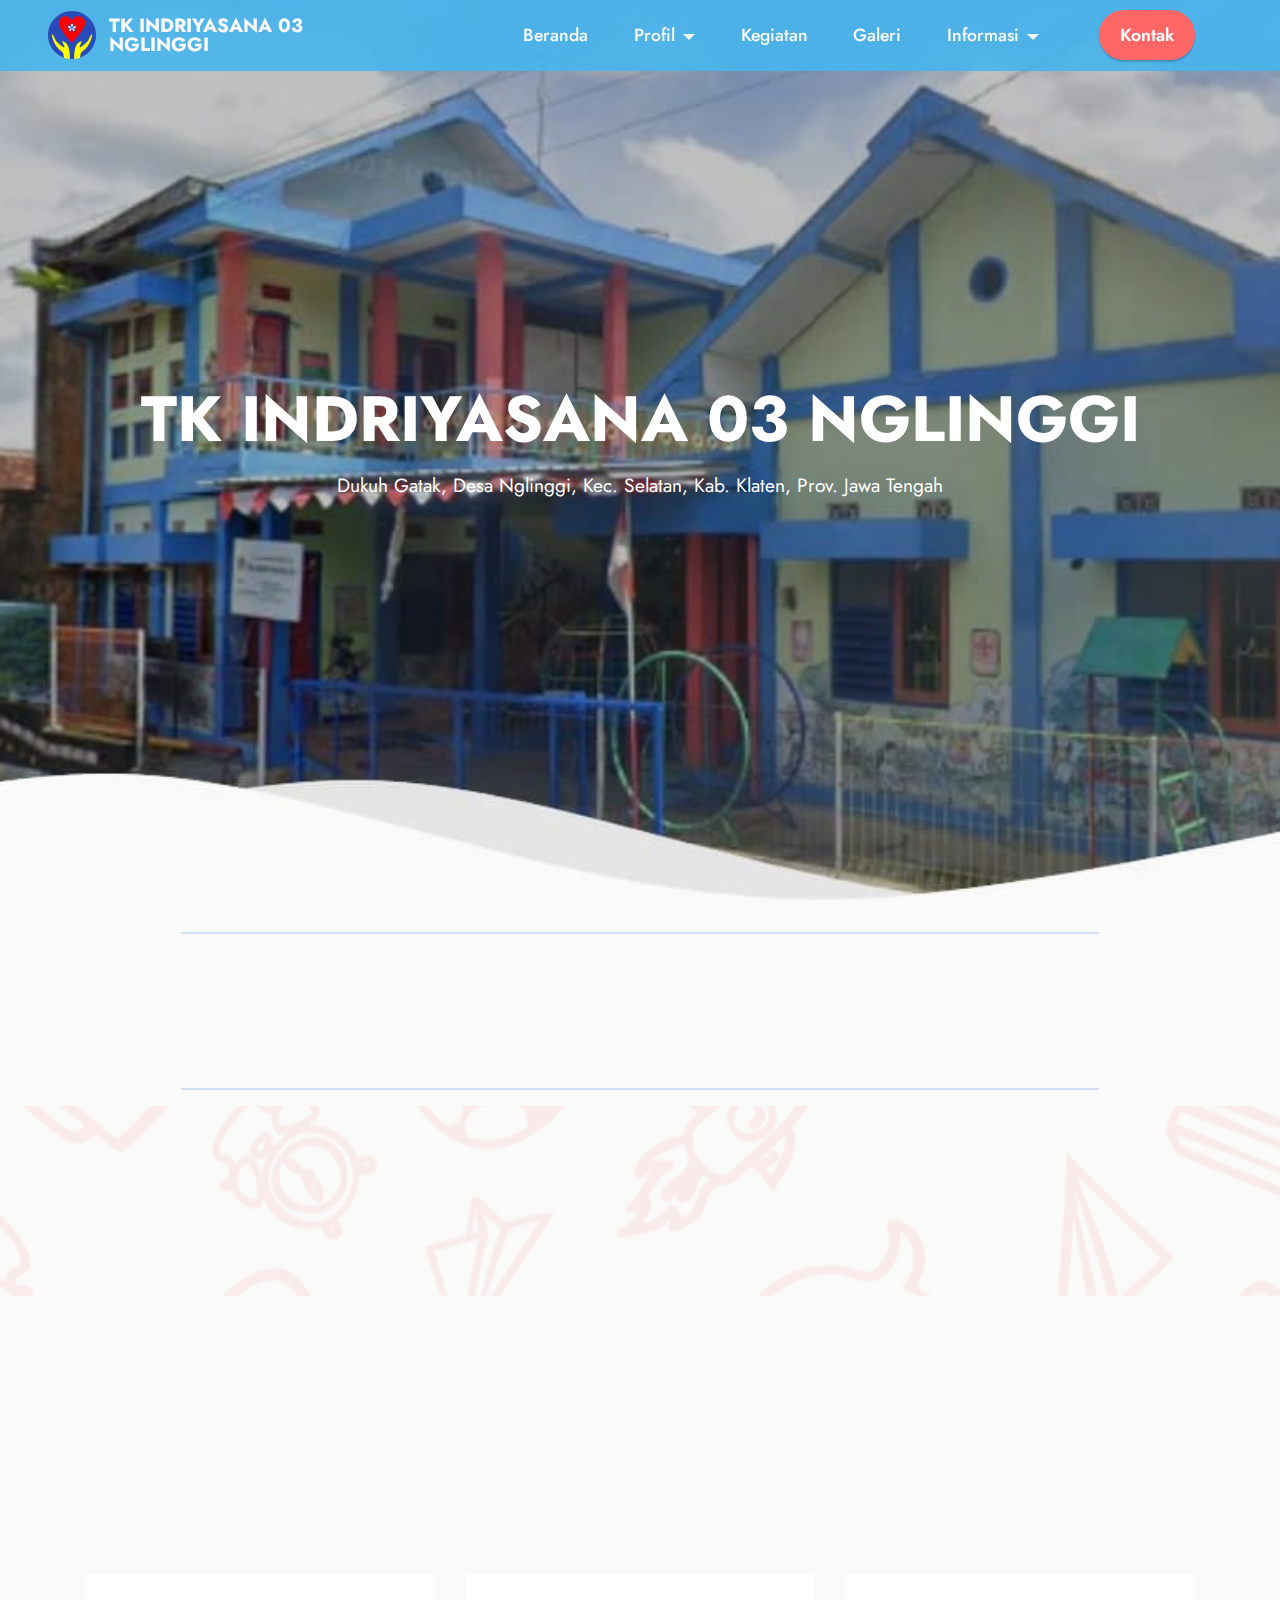
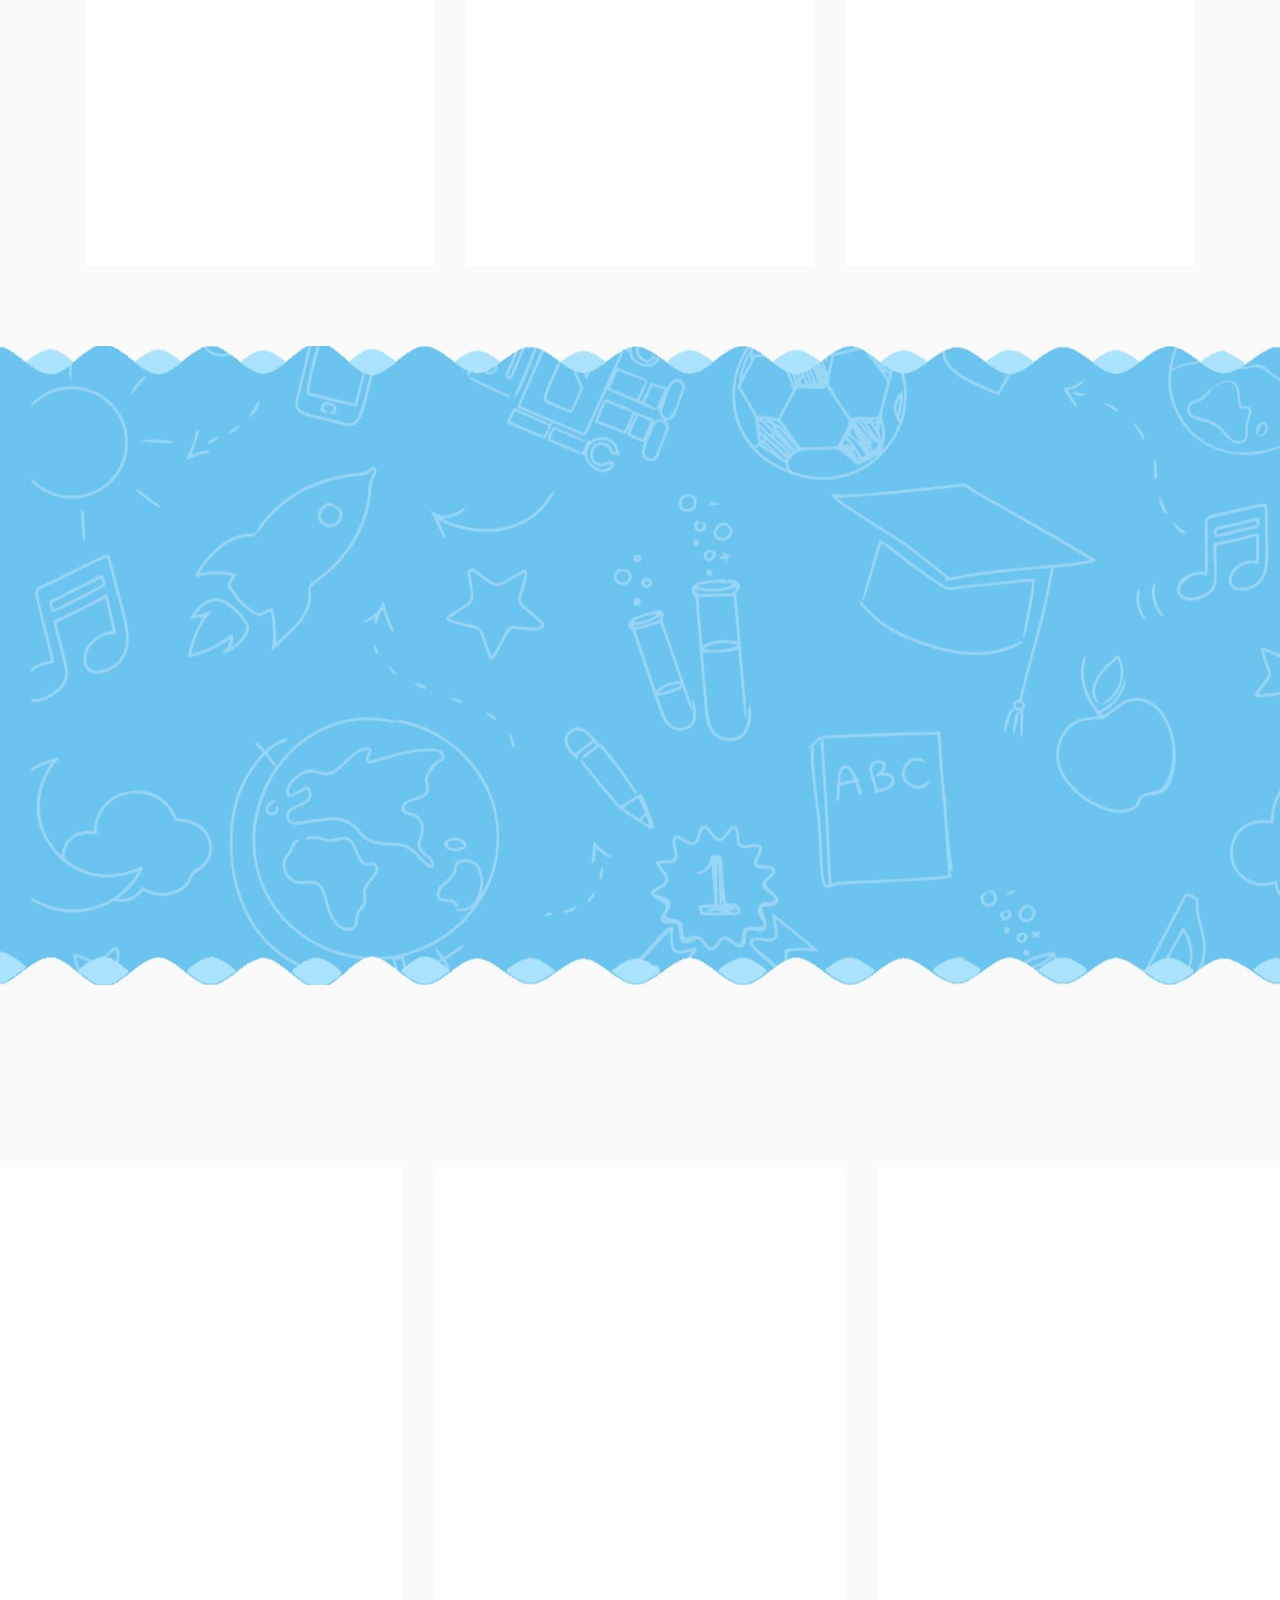
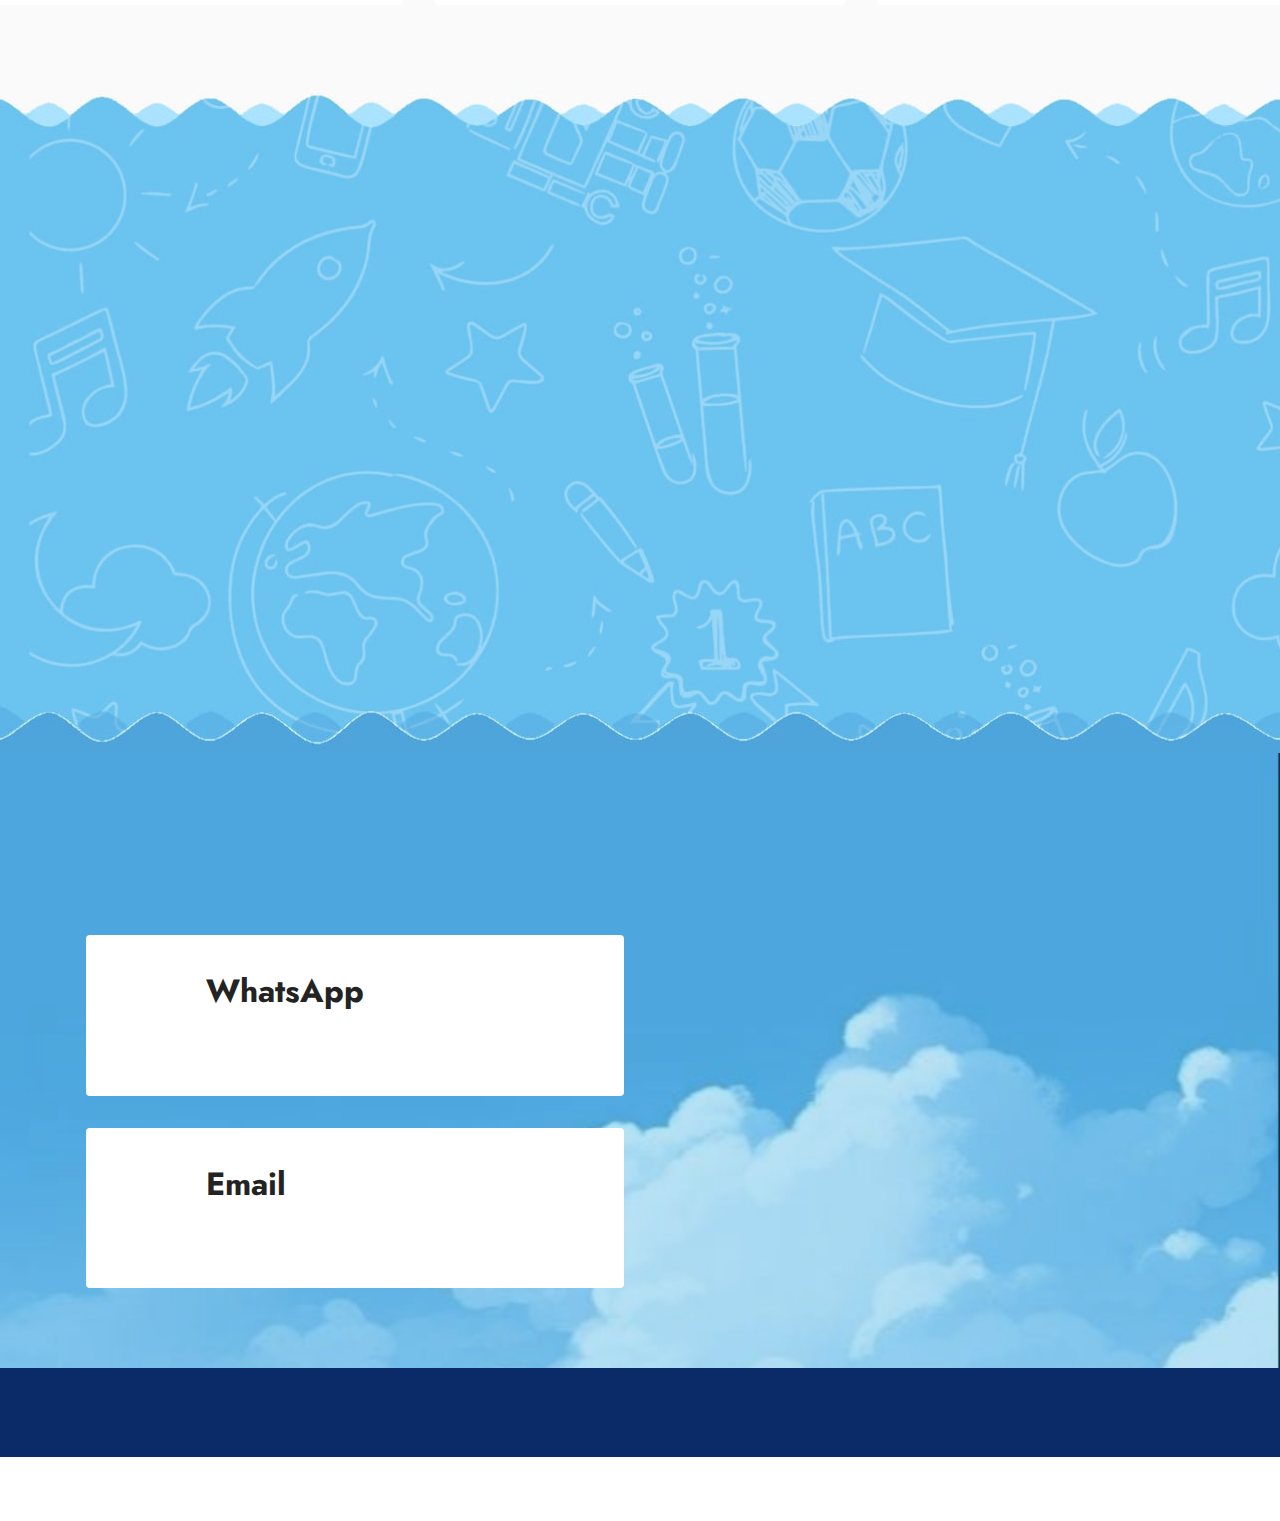
==== commit ea0ed071: "kontak" ====
--- a/index.html
+++ b/index.html
@@ -10,7 +10,7 @@
   <meta name="description" content="">
   
   
-  <title>Home</title>
+  <title>TK INDRIYASANA 03 NGLINGGI</title>
   <link rel="stylesheet" href="assets/web/assets/mobirise-icons2/mobirise2.css">
   <link rel="stylesheet" href="assets/bootstrap/css/bootstrap.min.css">
   <link rel="stylesheet" href="assets/bootstrap/css/bootstrap-grid.min.css">
@@ -40,7 +40,7 @@
                         <img src="assets/images/channels4-profile-fotor-202404188264-96x96.png" alt="Mobirise Website Builder" style="height: 3rem;">
                     
                 </span>
-                <span class="navbar-caption-wrap"><a class="navbar-caption text-white text-primary display-7">TK INDRIYASANA 03 <br>NGLINGGI</a></span>
+                <span class="navbar-caption-wrap"><a class="navbar-caption text-white text-primary display-7" href="index.html">TK INDRIYASANA 03 <br>NGLINGGI</a></span>
             </div>
             <button class="navbar-toggler" type="button" data-toggle="collapse" data-bs-toggle="collapse" data-target="#navbarSupportedContent" data-bs-target="#navbarSupportedContent" aria-controls="navbarNavAltMarkup" aria-expanded="false" aria-label="Toggle navigation">
                 <div class="hamburger">
@@ -53,7 +53,7 @@
             <div class="collapse navbar-collapse" id="navbarSupportedContent">
                 <ul class="navbar-nav nav-dropdown" data-app-modern-menu="true"><li class="nav-item"><a class="nav-link link text-white display-4" href="index.html">Beranda</a></li><li class="nav-item dropdown"><a class="nav-link link dropdown-toggle text-white show display-4" href="https://mobiri.se" data-toggle="dropdown-submenu" data-bs-toggle="dropdown" data-bs-auto-close="outside" aria-expanded="false">Profil</a><div class="dropdown-menu show" aria-labelledby="dropdown-567" data-bs-popper="none"><a class="dropdown-item text-white text-primary display-4" href="Sejarah.html">Sejarah</a><a class="dropdown-item text-white text-primary display-4" href="Visi, Misi, dan Tujuan.html">Visi, Misi, dan Tujuan</a><a class="dropdown-item text-white text-primary display-4" href="Struktur Organisasi.html">Struktur Organisasi</a><a class="show dropdown-item text-white text-primary display-4" href="Data Guru.html">Data Guru</a><a class="show dropdown-item text-white text-primary display-4" href="Identitas.html">Identitas TK</a></div></li><li class="nav-item"><a class="nav-link link text-white text-primary display-4" href="Kegiatan.html" aria-expanded="false">Kegiatan</a></li>
                     <li class="nav-item"><a class="nav-link link text-white text-primary display-4" href="Galeri.html">Galeri</a></li>
-                    <li class="nav-item dropdown"><a class="nav-link link dropdown-toggle text-white display-4" href="https://mobiri.se" data-toggle="dropdown-submenu" data-bs-toggle="dropdown" data-bs-auto-close="outside" aria-expanded="false">Informasi</a><div class="dropdown-menu" aria-labelledby="dropdown-361"><a class="dropdown-item text-white text-primary display-4" href="Pengumuman.html">Pengumuman</a><a class="dropdown-item text-white text-primary display-4" href="Pendaftaran.html">Pendaftaran</a></div>
+                    <li class="nav-item dropdown"><a class="nav-link link dropdown-toggle text-white show display-4" href="https://mobiri.se" data-toggle="dropdown-submenu" data-bs-toggle="dropdown" data-bs-auto-close="outside" aria-expanded="true">Informasi</a><div class="dropdown-menu show" aria-labelledby="dropdown-361" data-bs-popper="none"><a class="dropdown-item text-white text-primary display-4" href="Pengumuman.html">Pengumuman</a><a class="dropdown-item text-white text-primary display-4" href="Pendaftaran.html">Pendaftaran</a></div>
                     </li></ul>
                 
                 <div class="navbar-buttons mbr-section-btn"><a class="btn btn-success display-4" href="Kontak.html">Kontak</a></div>
@@ -131,9 +131,9 @@
 				<div class="item-wrapper">
 					<div class="card-box align-left">
 						<div class="img-wrapper mb-3">
-							<a href="Sejarah.html"><img src="assets/images/screenshot-2024-05-29-142902-160x77.png" alt=""></a>
+							<a href="page1.html"><img src="assets/images/screenshot-2024-05-29-142902-160x77.png" alt=""></a>
 						</div>
-						<h5 class="card-title mbr-fonts-style display-7"><strong><a href="Sejarah.html" class="text-primary">Sejarah</a></strong></h5>
+						<h5 class="card-title mbr-fonts-style display-7"><strong><a href="page1.html" class="text-primary">Sejarah</a></strong></h5>
 						<p class="card-text mbr-fonts-style display-7">Asal-usul berdirinya TK Indriyasana 03 Nglinggi.<br><br></p>
 					</div>
 				</div>
@@ -142,9 +142,9 @@
 				<div class="item-wrapper">
 					<div class="card-box align-left">
 						<div class="img-wrapper mb-3">
-							<a href="Visi, Misi, dan Tujuan.html"><img src="assets/images/img-20230223-wa0037-160x120.jpg" alt=""></a>
+							<a href="page2.html"><img src="assets/images/img-20230223-wa0037-160x120.jpg" alt=""></a>
 						</div>
-						<h5 class="card-title mbr-fonts-style display-7"><strong><a href="Visi, Misi, dan Tujuan.html" class="text-primary">Visi, Misi &amp; Tujuan</a></strong></h5>
+						<h5 class="card-title mbr-fonts-style display-7"><strong><a href="page2.html" class="text-primary">Visi, Misi &amp; Tujuan</a></strong></h5>
 						<p class="card-text mbr-fonts-style display-7">Visi, misi, dan tujuan yang menjadi pedoman kami.<br><br></p>
 					</div>
 				</div>
@@ -153,9 +153,9 @@
 				<div class="item-wrapper">
 					<div class="card-box align-left">
 						<div class="img-wrapper mb-3">
-							<a href="Data Guru.html"><img src="assets/images/img-20231031-wa0009-160x90.jpeg" data-slide-to="3" alt=""></a>
+							<a href="page4.html"><img src="assets/images/img-20231031-wa0009-160x90.jpeg" data-slide-to="3" alt=""></a>
 						</div>
-						<h5 class="card-title mbr-fonts-style display-7"><strong><a href="Data Guru.html" class="text-primary">Guru</a></strong></h5>
+						<h5 class="card-title mbr-fonts-style display-7"><strong><a href="page4.html" class="text-primary">Guru</a></strong></h5>
 						<p class="card-text mbr-fonts-style display-7">Tenaga pendidik yang profesional dan terpercaya.<br><br></p>
 					</div>
 				</div>
@@ -179,7 +179,7 @@
                         <p class="mbr-text mbr-fonts-style mb-4 display-7">
                             Beberapa kegiatan belajar mengajar di TK Indriyasana 03 Nglinggi yang modern serta menyenangkan bagi anak-anak</p>
                         
-                        <div class="mbr-section-btn mb-4"><a class="btn btn-success display-4" href="Kegiatan.html">Selengkapnya</a></div>
+                        <div class="mbr-section-btn mb-4"><a class="btn btn-success display-4" href="page7.html">Selengkapnya</a></div>
                     </div>
                 </div>
             </div>
@@ -292,7 +292,7 @@
 				<div class="text-wrapper align-left">
 					<h1 class="mbr-section-title mbr-fonts-style mb-4 display-2"><strong>BAGAIMANA MENGAJAK BUAH HATI KE SEKOLAH?</strong><br></h1>
 					<p class="mbr-text align-left mbr-fonts-style mb-4 display-7">Untuk mempersiapkan buah hati Anda memasuki sekolah, alangkah baiknya jika Anda mempersiapkan mereka secara mental, bukan hanya secara finansial.<br></p>
-					<div class="mbr-section-btn align-left mt-3"><a class="btn btn-secondary display-7" href="Kontak.html">Hubungi Kami</a></div>
+					<div class="mbr-section-btn align-left mt-3"><a class="btn btn-secondary display-7" href="page11.html">Hubungi Kami</a></div>
 				</div>
 			</div>
 		</div>
@@ -341,25 +341,12 @@
 </section>
 
 <section data-bs-version="5.1" class="footer7 cid-ueh8bl1b59" once="footers" id="footer7-5b">
-    <div class="container">
-        <style>
-            .footer-content {
-              display: flex;
-              align-items: center;
-              justify-content: center;
-            }
-            .footer-logo {
-              margin-right: 10px;
-            }
-            .copyright-text {
-              display: inline-block;
-            }
-          </style>
-            <div class="media-container-row align-center mbr-white">
-                <div class="col-12">
-                    <div class="footer-content">
-                          <a href="https://respati.ac.id/" target="_blank">
-                              <img src="assets/images/respati.png" alt="Logo" class="footer-logo" style="width: 50px; vertical-align: middle;"></a>
+
+    
+
+    
+
+    <div class="container">
         <div class="media-container-row align-center mbr-white">
             <div class="col-12">
                 <p class="mbr-text mb-0 mbr-fonts-style display-7">
@@ -367,7 +354,7 @@
             </div>
         </div>
     </div>
-</section><section class="display-7" style="padding: 0;align-items: center;justify-content: center;flex-wrap: wrap;    align-content: center;display: flex;position: relative;height: 4rem;"><a href="https://mobiri.se/3090501" style="flex: 1 1;height: 4rem;position: absolute;width: 100%;z-index: 1;"><img alt="" style="height: 4rem;" src="[data-uri]"></a><p style="margin: 0;text-align: center;" class="display-7">&#8204;</p><a style="z-index:1" href="https://mobirise.com/builder/no-code-website-builder.html">No Code Website Builder</a></section><script src="assets/bootstrap/js/bootstrap.bundle.min.js"></script>  <script src="assets/parallax/jarallax.js"></script>  <script src="assets/smoothscroll/smooth-scroll.js"></script>  <script src="assets/ytplayer/index.js"></script>  <script src="assets/dropdown/js/navbar-dropdown.js"></script>  <script src="assets/embla/embla.min.js"></script>  <script src="assets/embla/script.js"></script>  <script src="assets/theme/js/script.js"></script>  
+</section><section class="display-7" style="padding: 0;align-items: center;justify-content: center;flex-wrap: wrap;    align-content: center;display: flex;position: relative;height: 4rem;"><a href="https://mobiri.se/3090057" style="flex: 1 1;height: 4rem;position: absolute;width: 100%;z-index: 1;"><img alt="" style="height: 4rem;" src="[data-uri]"></a><p style="margin: 0;text-align: center;" class="display-7">&#8204;</p><a style="z-index:1" href="https://mobirise.com/builder/ai-website-generator.html">AI Website Generator</a></section><script src="assets/bootstrap/js/bootstrap.bundle.min.js"></script>  <script src="assets/parallax/jarallax.js"></script>  <script src="assets/smoothscroll/smooth-scroll.js"></script>  <script src="assets/ytplayer/index.js"></script>  <script src="assets/dropdown/js/navbar-dropdown.js"></script>  <script src="assets/embla/embla.min.js"></script>  <script src="assets/embla/script.js"></script>  <script src="assets/theme/js/script.js"></script>  
   
   
  <div id="scrollToTop" class="scrollToTop mbr-arrow-up"><a style="text-align: center;"><i class="mbr-arrow-up-icon mbr-arrow-up-icon-cm cm-icon cm-icon-smallarrow-up"></i></a></div>
